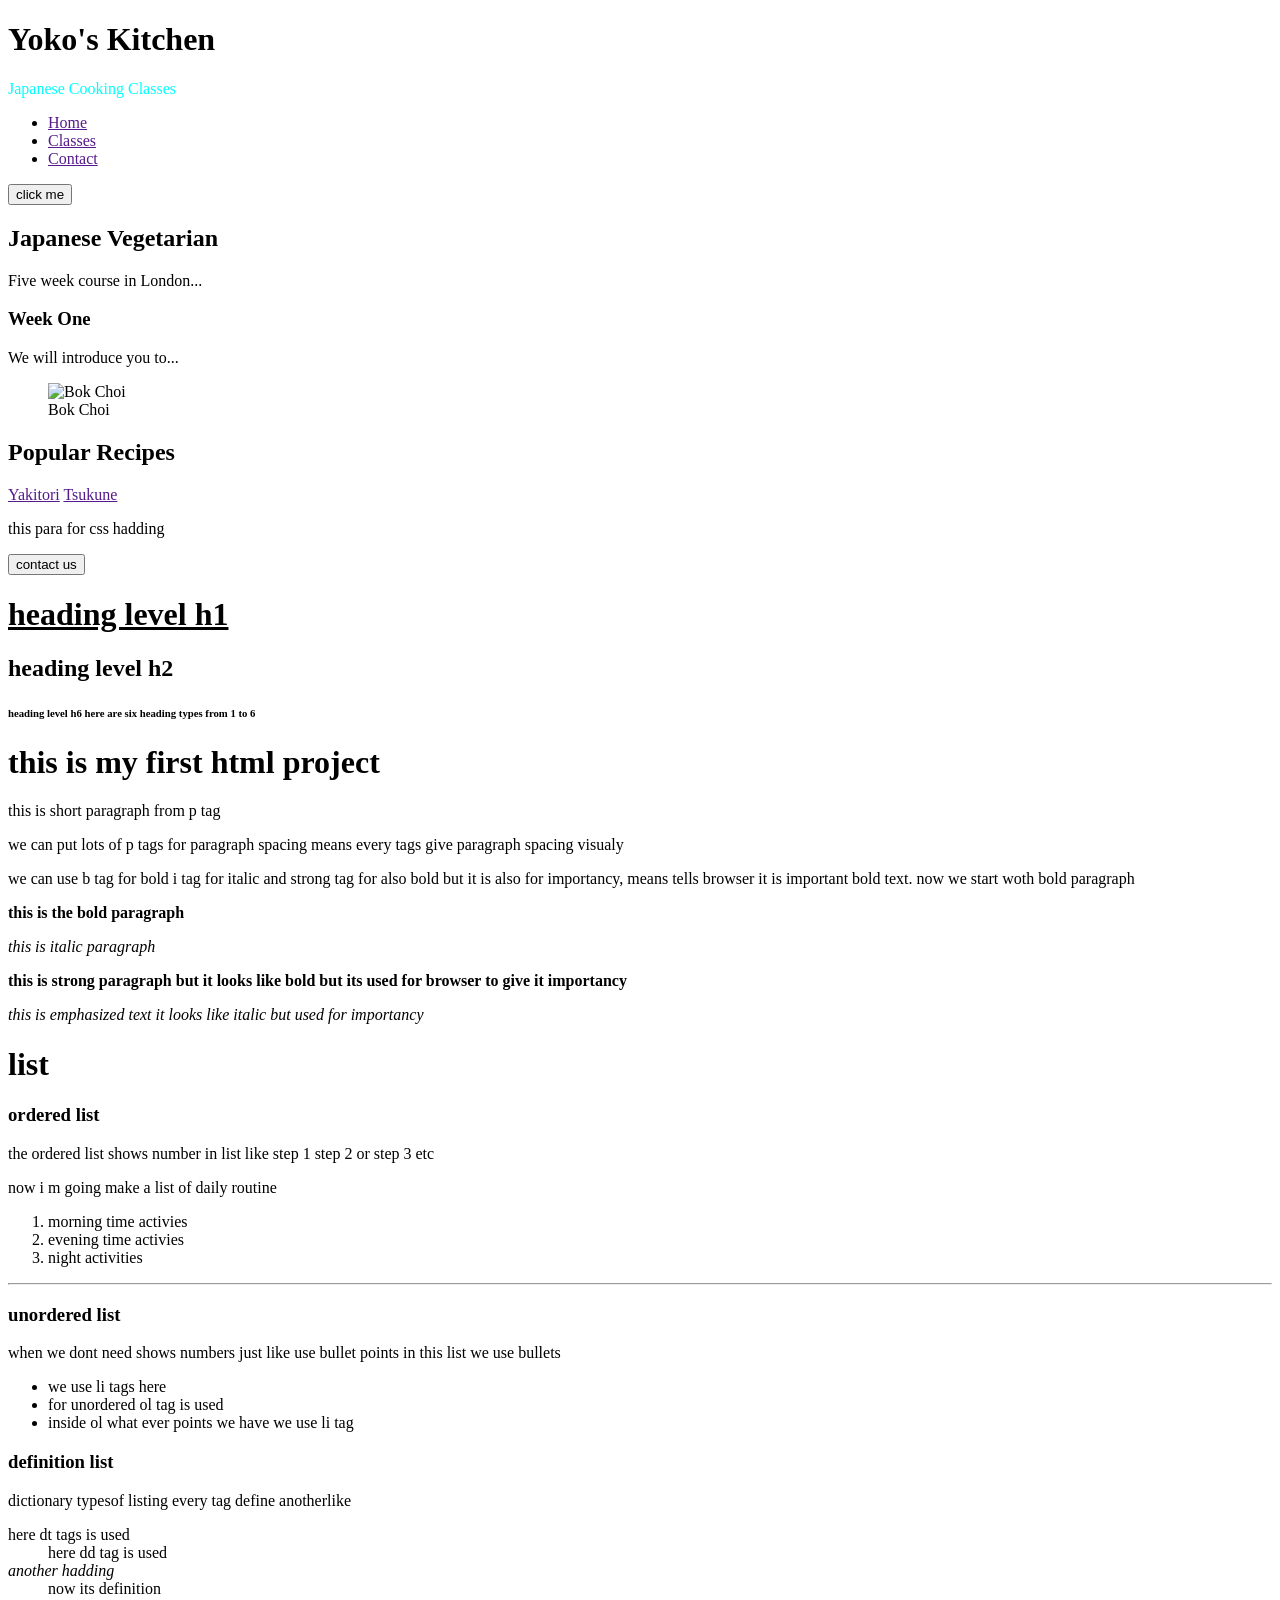
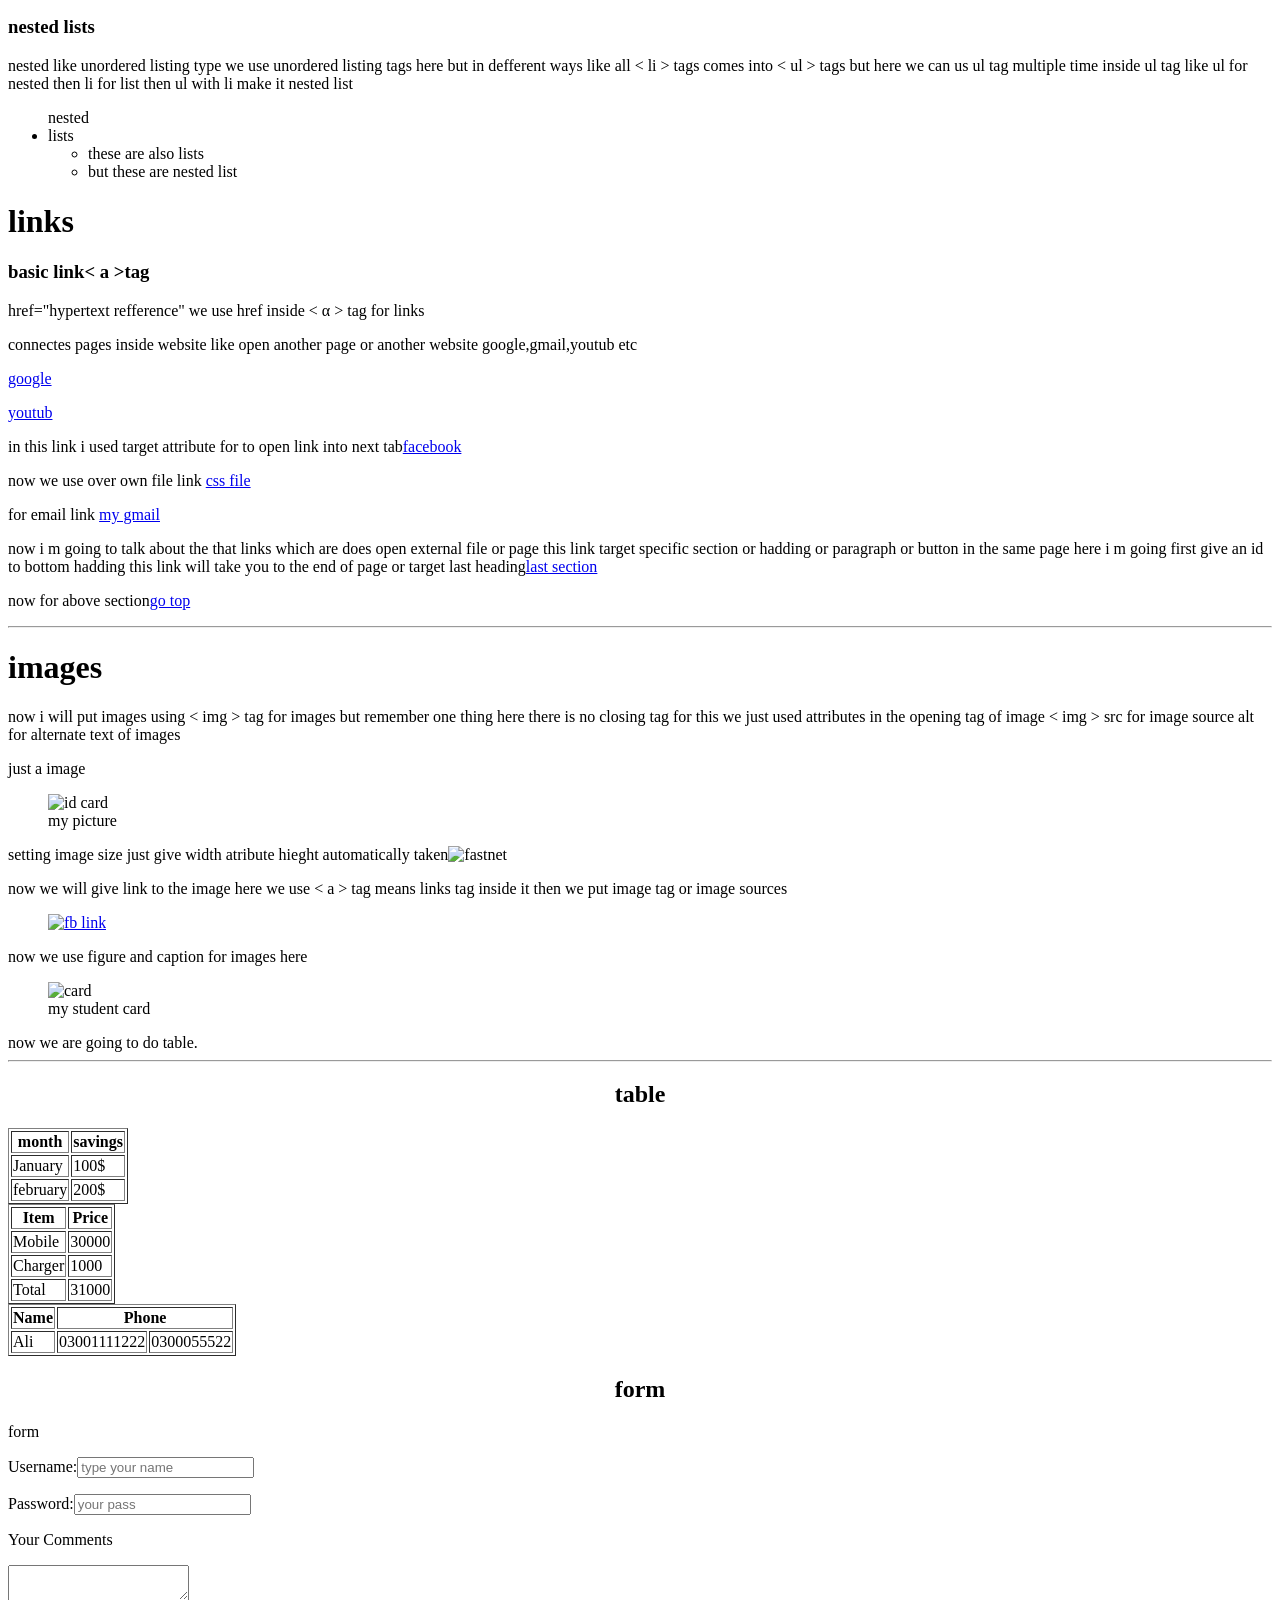
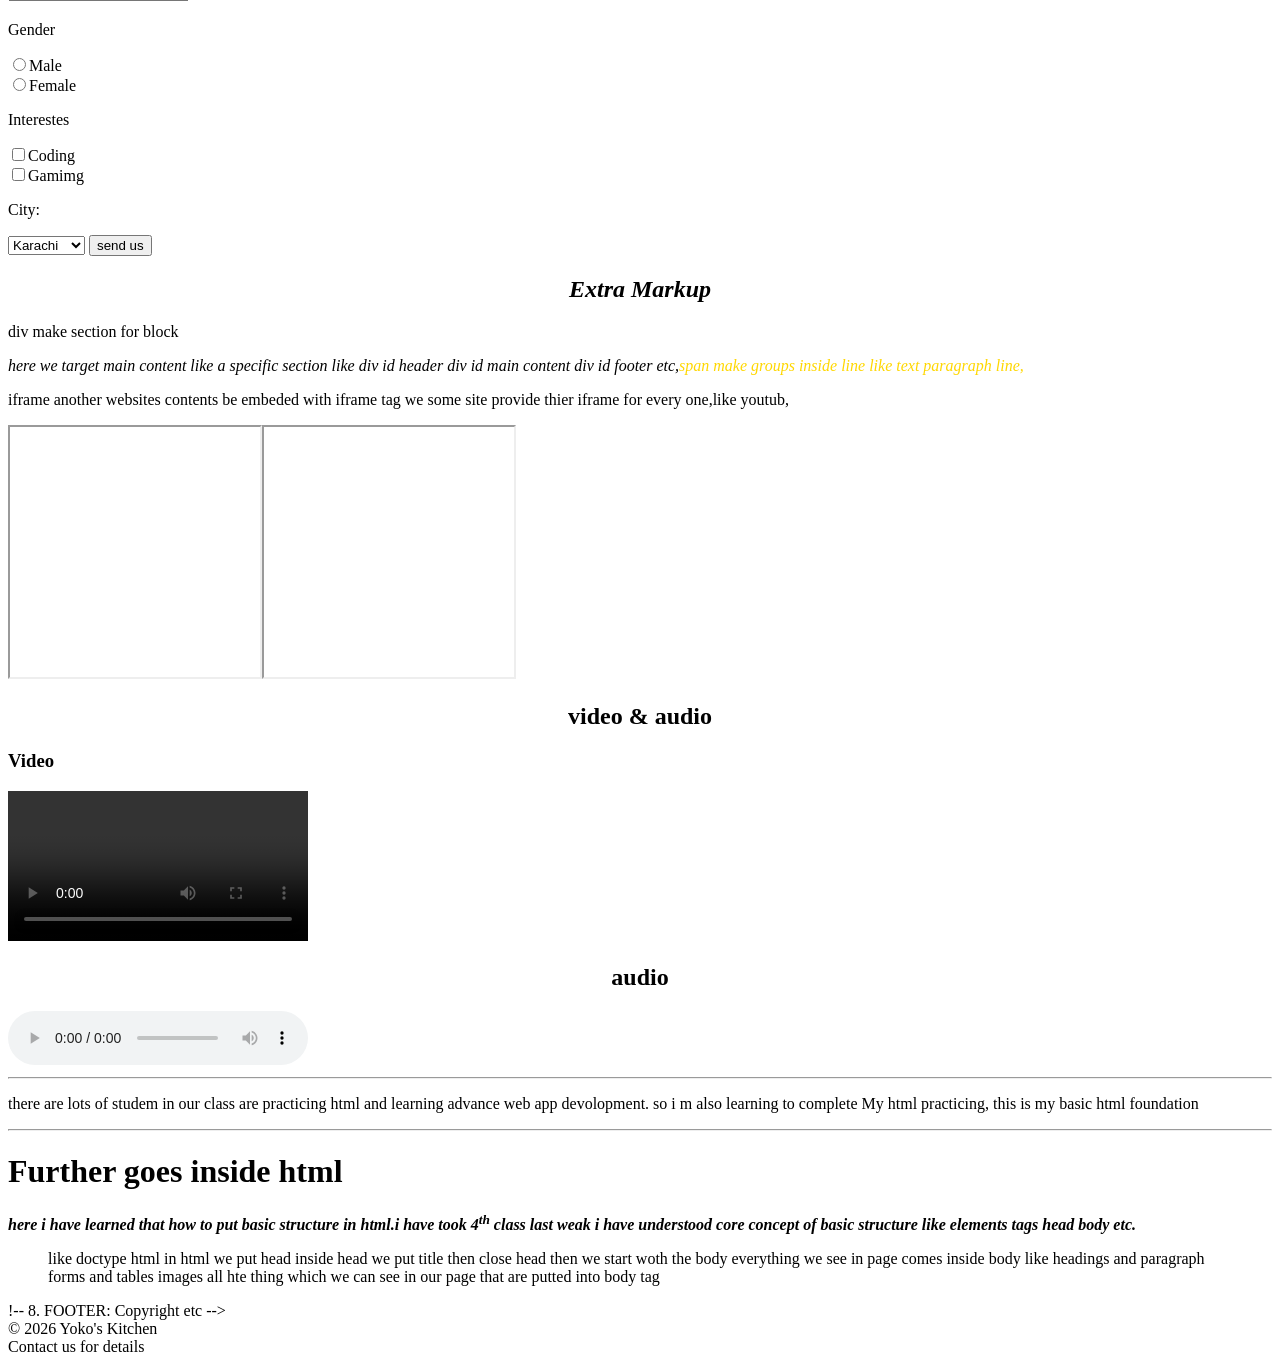
==== index.html @ 7462d651 "Basic HTML assignments Basic HTML assignments including a homepage, contact form, and periodic table" ====
<!doctype html><html><head><head>
  <meta charset="UTF-8">
  <meta name="description" content="this is web devolopment site">
  <meta name="author" content="Jahangir">
</head><title>My html course</title><link rel="stylesheet" href="style.css"></head>



<body>
    <!-- 1. HEADER: Logo + Main heading -->
    <header>
        <h1>Yoko's Kitchen</h1>
        <p style="color:aqua;">Japanese Cooking Classes</p>
     <!-- 2. NAV: Menu links -->
    <nav>
        <ul>
            <li><a href="">Home</a></li>
            <li><a href="">Classes</a></li>
            <li><a href="">Contact</a></li>
        </ul> <button>click me</button>
    </nav></header>

    <!-- 3. MAIN: Page ka main content -->
    <main>
        <!-- 4. ARTICLE: Ek mukammal post -->
        <article>
            <h2>Japanese Vegetarian</h2>
            <p class="coursp">Five week course in London...</p>
            
            <!-- 5. SECTION: Article ke andar chote hisse -->
            <section>
                <h3>Week One</h3>
                <p class="pclass">We will introduce you to...</p>
            </section>
            
            <!-- 6. FIGURE: Image + Caption -->
            <figure>
                <img src="bok-choi.jpg" alt="Bok Choi">
                <figcaption>Bok Choi</figcaption>
            </figure>
        </article>

        <!-- 7. ASIDE: Side bar – extra info -->
        <aside>
            <h2>Popular Recipes</h2>
            <a href="">Yakitori</a>
            <a href="">Tsukune</a>
        </aside>
    </main>
    <div id="box"><p>this para for css hadding</p></div>
    <button>contact us</button>




<h1 style="text-decoration:underline;">heading level h1</h1> <h2>heading level h2</h2><h6>heading level h6 here are six heading types from 1 to 6</h6><h1>this is my first html project</h1><p>this is short paragraph from p tag </p><p class="pclass">we can put lots of p tags for paragraph spacing means every tags give  paragraph spacing visualy</p><p>we can use b tag for bold i tag for italic and strong tag for also bold but it is also for importancy, means tells browser it is important bold text. now we start woth bold paragraph</p><p><b>this is the bold paragraph</b></p><p><i>this is italic paragraph</i><p><strong>this is strong paragraph but it looks like bold but its used for browser to give it importancy</strong></p></p><p><em>this is emphasized text it looks like italic but used for importancy</em></p><h1>list</h1><h3>ordered list</h3><p>the ordered list shows number in list like step 1 step 2 or step 3 etc</p><p>now i m going make a list of daily routine</p><ol><li>morning time activies</li><li>evening time activies</li><li>night activities</li></ol><hr></p><h3>unordered list</h3><p>when we dont need shows numbers just like use bullet points in this list we use bullets</p><ul><li>we use li tags here</li><li>for unordered ol tag is used</li><li>inside ol what ever points we have we use li tag</li></ul><h3>definition list</h3><p>dictionary typesof listing every tag define anotherlike</p><dl><dt>here dt tags is used</dt><dd>here dd tag is used</dd><dt><em>another hadding</em> </dt><dd>now its definition</dd></dl><h3>nested lists</h3> <p>nested like unordered listing type we use unordered listing tags here but in defferent ways like all < li > tags comes into < ul > tags but here we can us ul tag multiple time inside ul tag like ul for nested then li for list then ul with li make it nested list</ul></p><ul>nested <li>lists <ul><li>these are also lists</li><li>but these are nested list</li></ul></ul>
<h1>links</h1><h3>basic link< a >tag</h3><p>href="hypertext refference" we use href inside < α > tag for links</p><p>connectes pages inside website like open another page or another website google,gmail,youtub etc</p><p><a href="https://google.com">google</a></p><a href="https://youtub.com">youtub</a><p>in this link i used target attribute for to open link into next tab<a href="https://facebook.com" target="_blank">facebook</a></p>now we use over own file link <a href="Style.css">css file</a><p> for email link <a href="gmail:jhassanb597@gmail.com">my gmail</a><p>now i m going to talk about the that links which are does open external file or page this link target specific section or hadding or paragraph or button in the same page here i m going first give an id to bottom hadding this link will take you to the end of page or target last heading<a href="#bottom">last section</a><p>now for above section<a href="#top">go top</a></p></p></p><hr><h1>images</h1><p>now i will put images using < img > tag for images but remember one thing here there is no closing tag for this we just used attributes in the opening tag of image < img > src for image source alt for alternate text of images </p><p>just a image<figure><img src="mypic.png" alt="id card"><figcaption>my picture</figcaption></figure></p><p>setting image size just give width atribute hieght automatically taken<img src="fastnet.jpg" alt="fastnet" width="200"></p><p>now we will give link to the image here we use < a > tag means links tag inside it then we put image tag or image sources </p><p align="center"><a href="https://facebook.com" target="_blank"><figure><img src="smitcard.jpg" alt="fb link" width="200"></figure></a></p> <p>now we use figure and caption for images here</p><figure><img src="smitcard.jpg" alt="card" width="200"><figcaption>my student card</figcaption></figure> now we are going to do table.<h align"center" color="green"><hr><h2 align="center"><strong>table</strong></h2><table border="1"><tr><th>month</th>
<th>savings</th></tr><tr><td>January</td><td>100$</td></tr><tr><td>february</td><td>200$</td></tr></table><table border="1"><thead><tr><th>Item</th><th>Price</th></tr></thead><tbody><tr><td>Mobile</td><td>30000</td></tr><tr><td>Charger</td><td>1000</td></tr></tbody><tfoot><tr><td>Total</td><td>31000</td></tr></tfoot></table><table border="1"><tr><th>Name</th><th colspan="2">Phone</th></tr><tr><td>Ali</td><td>03001111222</td><td>0300055522</td></tr></table><h2 align="center">form</h2><div border="1" radius="20">form<p>Username:<input type="text" name="username" placeholder="type your name"</p><p>Password:<input type="password" name="pass" placeholder="your pass"></p><p>Your Comments</p><textarea name="complete"></textarea><p>Gender</p><input type="radio" name="Gender" value="male">Male<br><input type="radio" name="Gender" value="female">Female
<p>Interestes</p><input type="checkbox"name="Interestes" value="Coding">Coding<br><input type="checkbox" name="Interestes" value="gaming">Gamimg
<p>City:</p><select name="City"><option value="khi">Karachi</option>
<option value="gwdr">Gawader</option> <option value="qta">Quetta</option></select> <input type="submit" value="send us"></form></div>
<!--extra markup-->
<h2 align="center" color="pink"><em>Extra Markup</em></h2><p>div make section for block</p><div id="main-contents"><em>here we target main content like a specific section like div id header div id main content div id footer etc,<span style="color:gold">span make groups inside line like text paragraph line,  </span></em><p>iframe another websites contents be embeded with iframe tag we some site provide thier iframe for every one,like youtub,</p>
<iframe width="250" height="250" src="https://www.youtube.com/embed/"></iframe><iframe 
  width="250" 
  height="250" 
  src="https://www.youtube.com/embed/dQw4w9WgXcQ">
</iframe></div><h2 align="center">video & audio</h2><h3>Video</h3> <video src="https://www.youtube.com" width="300" controls="">click to play video</video><h2 align="center">audio</h2><audio src="MohsenYeganeh-BehetGholMidam (IPromiseyou).m4a" controls=""></audio>
<hr><p><qout>there are lots of studem in our class are practicing html and learning advance web app devolopment.
so i m also learning to complete My html practicing, this is my basic html foundation</p><hr> <h1 id="bottom">Further goes inside html</h1>
<p id="pl"><b><strong><em>here i have learned that how to put basic structure in html.i have took 4<sup>th</sup> class last weak i have understood core concept of basic structure like elements tags head body etc. </em></strong></b><blockquote id="blockl">like doctype html in html we put head inside head we put title then close head then we start woth the body everything we see in page comes inside body like headings and paragraph forms and tables images all hte thing which we can see in our page that are putted into body tag </blockquote></blockquote></p>!-- 8. FOOTER: Copyright etc -->
    <footer>
        &copy; 2026 Yoko's Kitchen
    </footer>

    <!-- 9. DIV: Jab koi semantic tag na bache to ye use karo -->
    <div class="advert">Contact us for details</div></body></html>
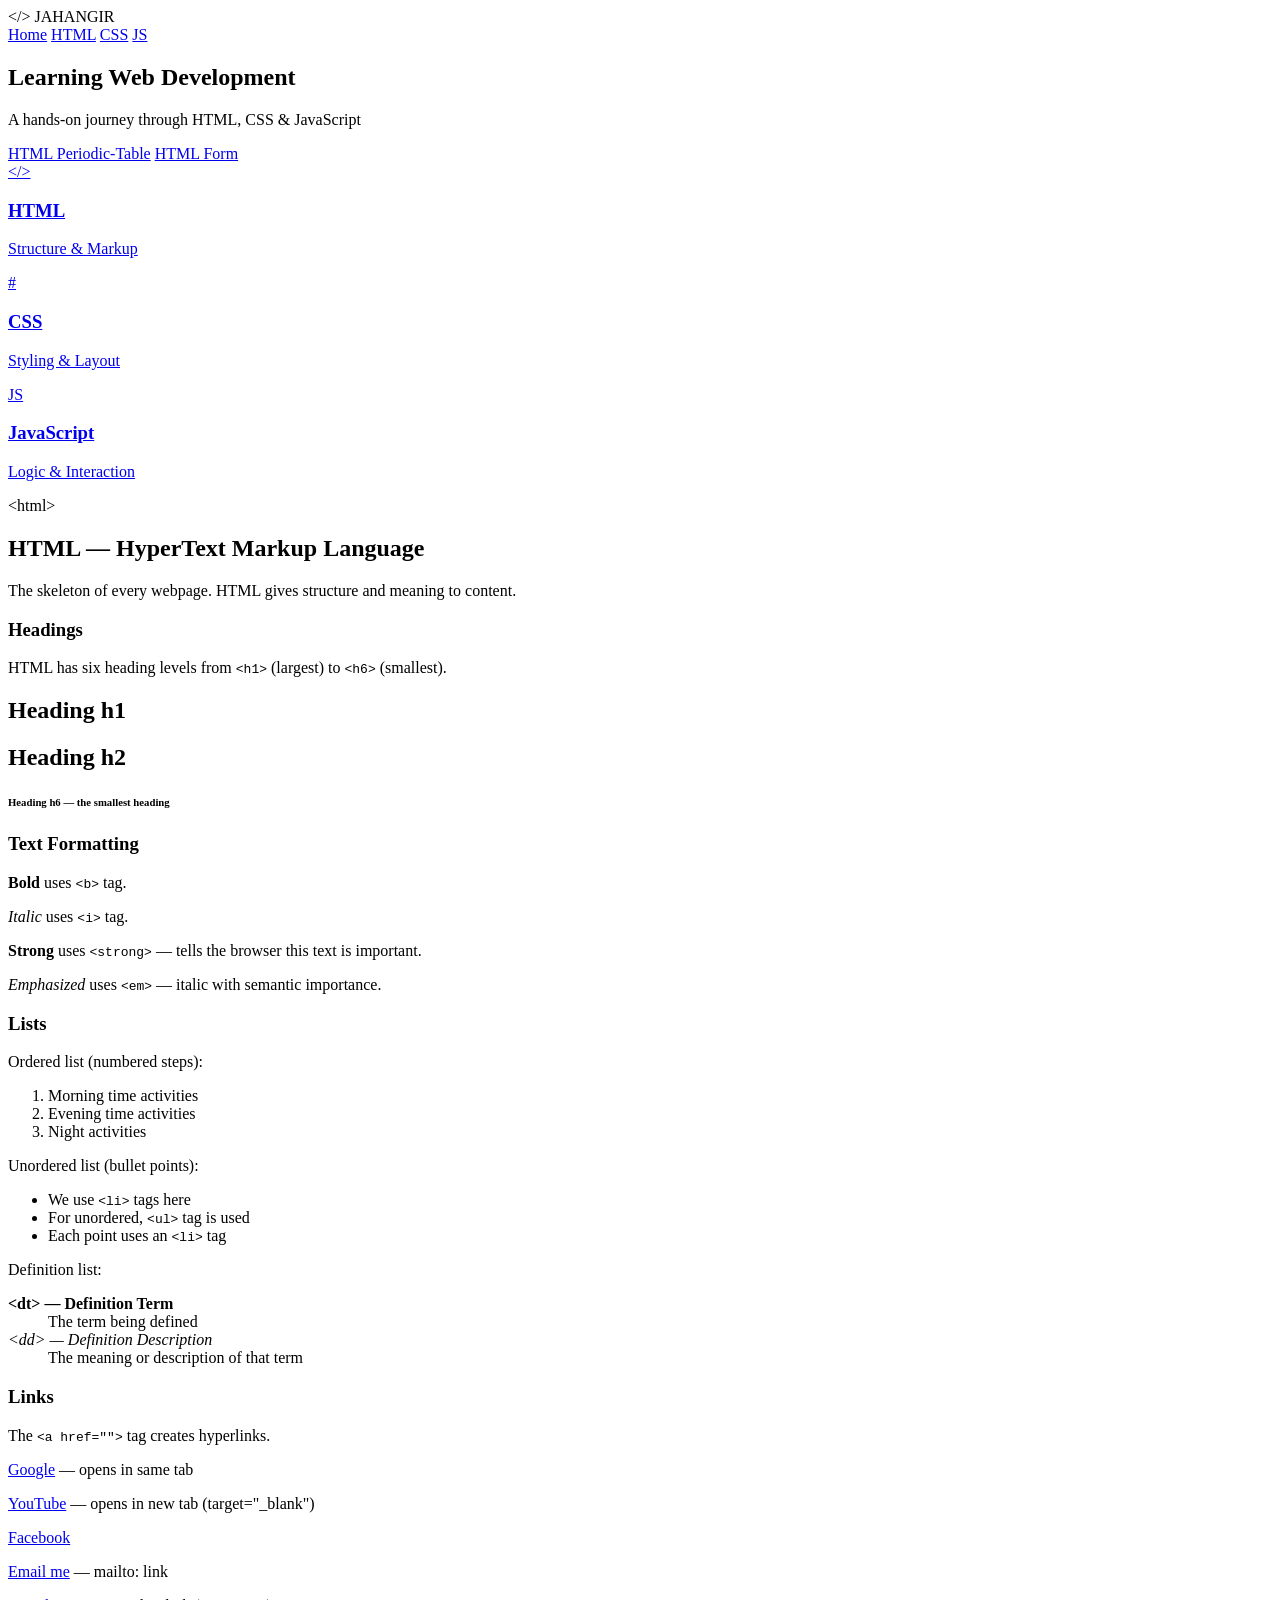
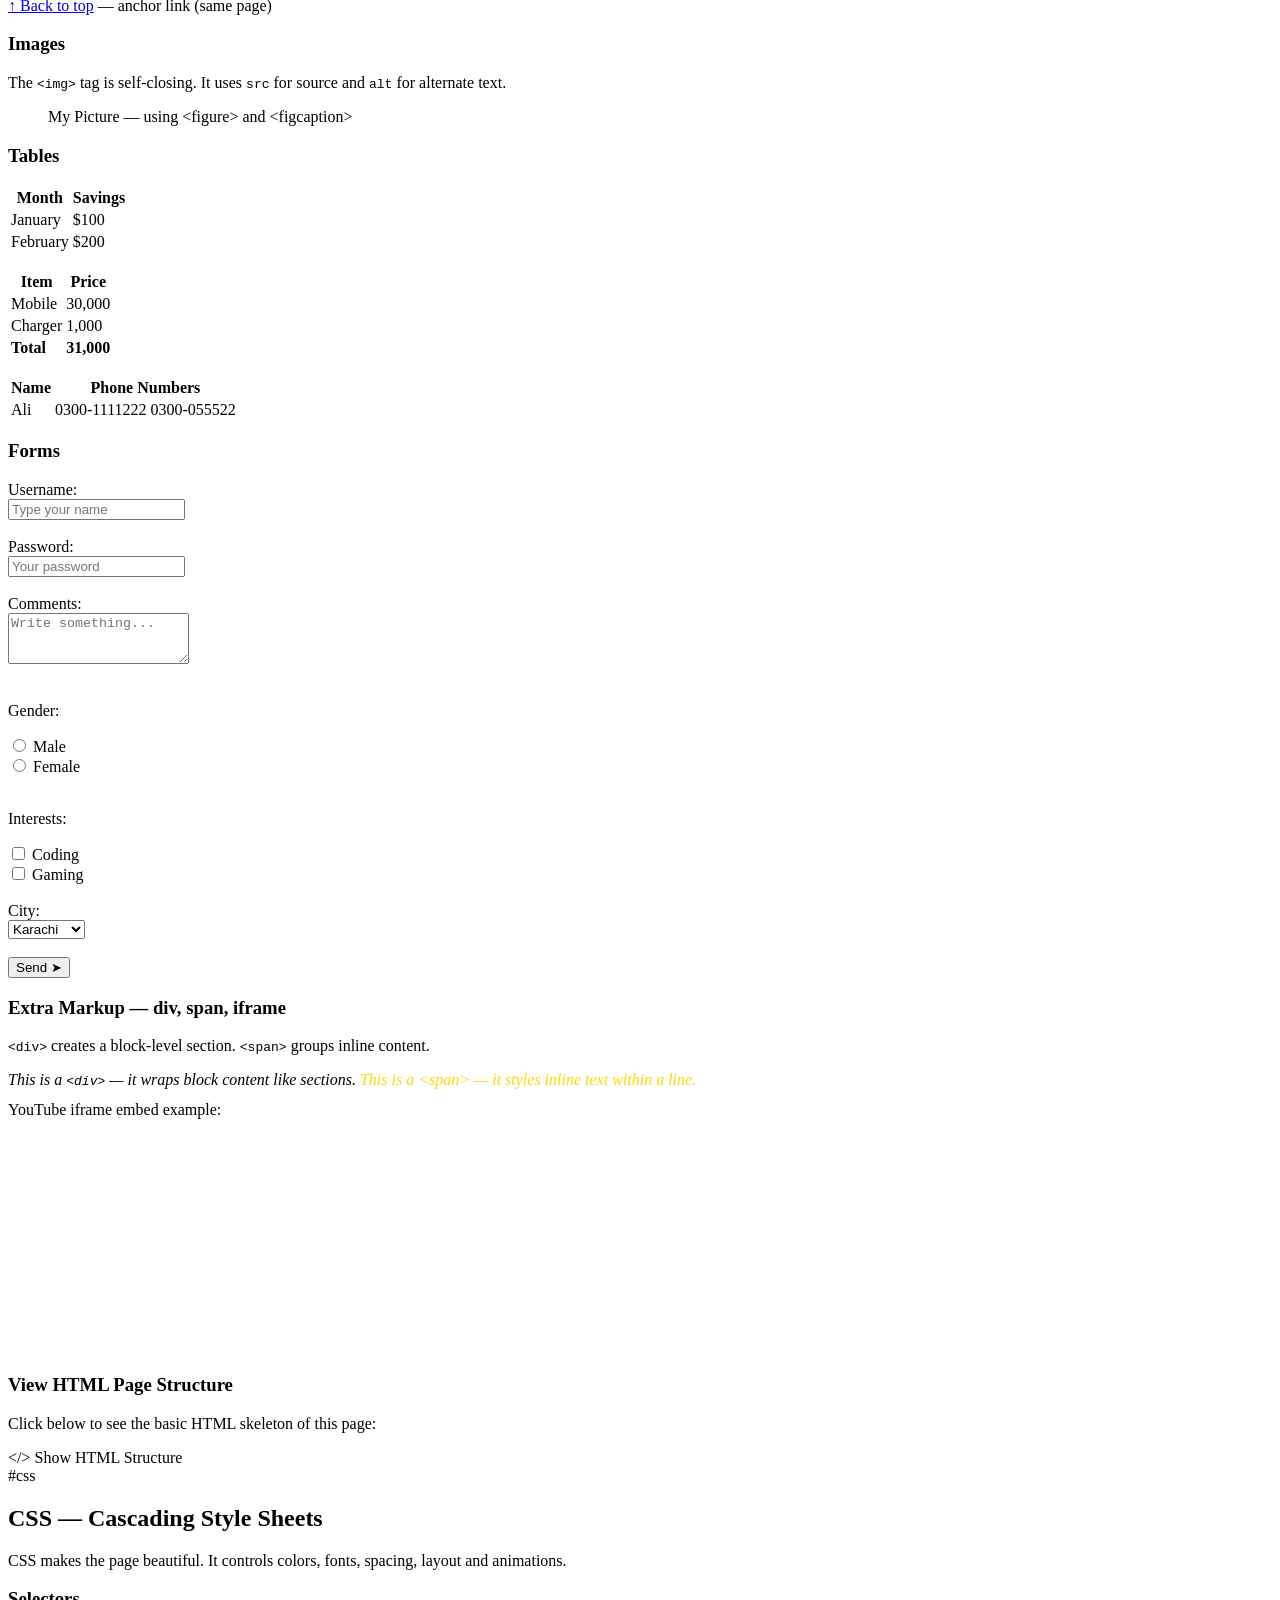
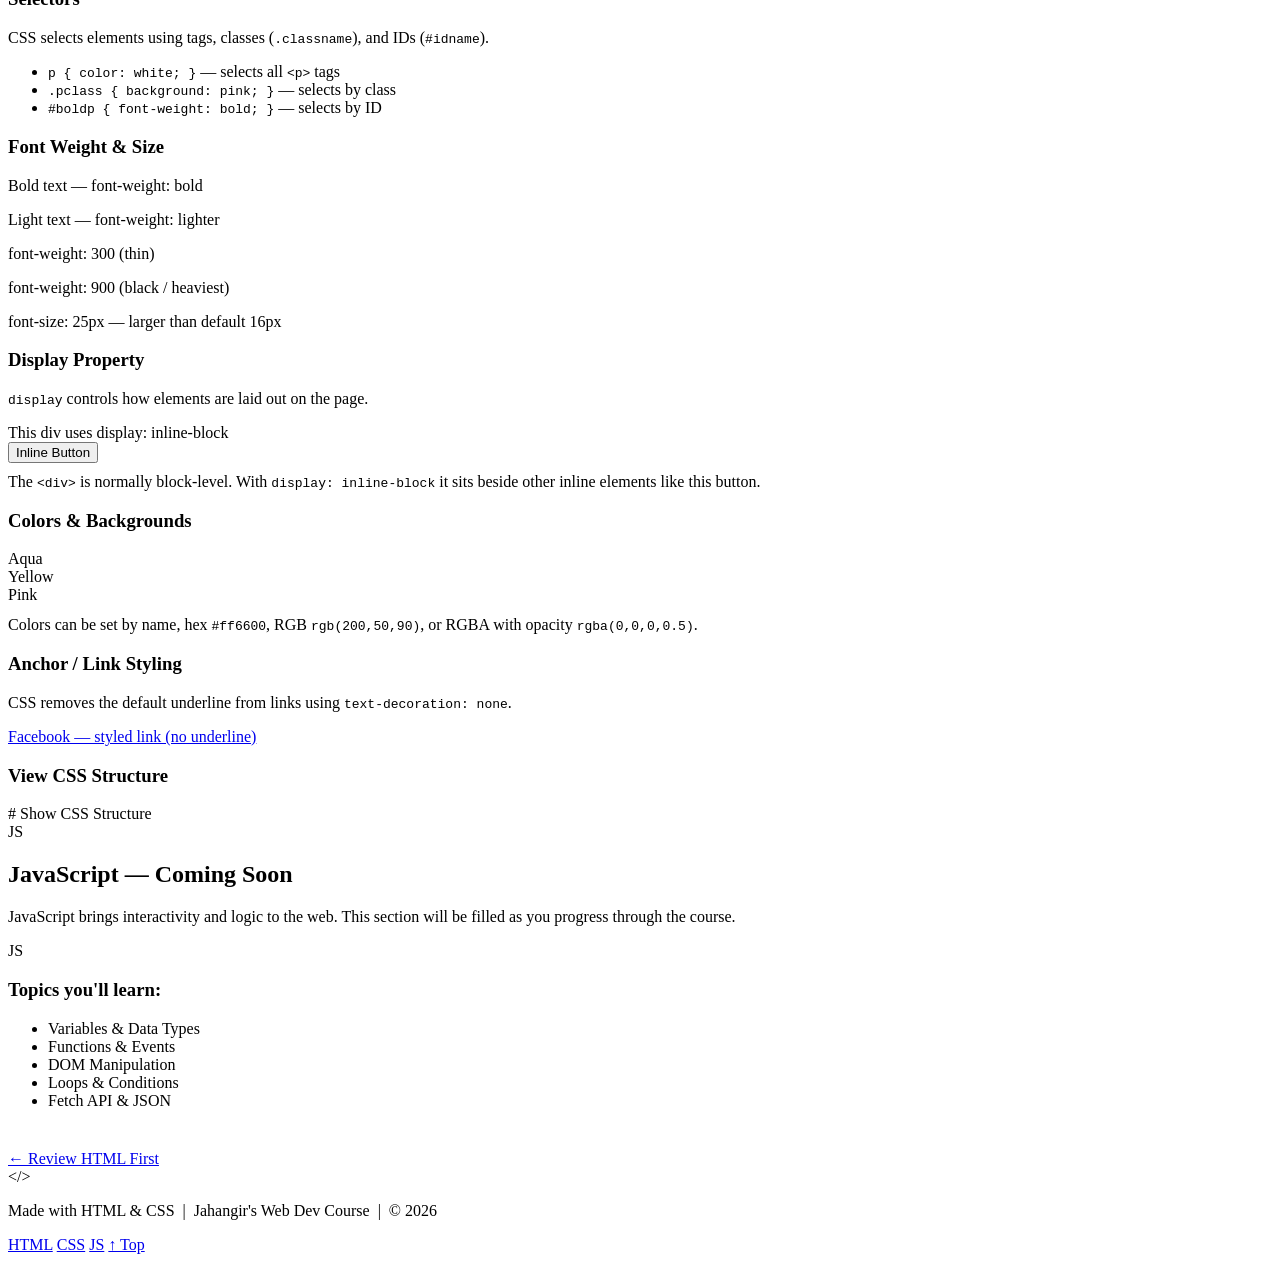
==== commit 0e028e0d: "Update index.html for better structure and content Refactor HTML structure and improve content clari" ====
--- a/index.html
+++ b/index.html
@@ -1,77 +1,366 @@
-<!doctype html><html><head><head>
+<!DOCTYPE html>
+<html lang="en">
+<head>
   <meta charset="UTF-8">
-  <meta name="description" content="this is web devolopment site">
+  <meta name="viewport" content="width=device-width, initial-scale=1.0">
+  <meta name="description" content="My HTML Course — Learning Web Development">
   <meta name="author" content="Jahangir">
-</head><title>My html course</title><link rel="stylesheet" href="style.css"></head>
-
-
-
+  <title>My HTML Course</title>
+  <link rel="stylesheet" href="Style.css">
+</head>
 <body>
-    <!-- 1. HEADER: Logo + Main heading -->
-    <header>
-        <h1>Yoko's Kitchen</h1>
-        <p style="color:aqua;">Japanese Cooking Classes</p>
-     <!-- 2. NAV: Menu links -->
-    <nav>
-        <ul>
-            <li><a href="">Home</a></li>
-            <li><a href="">Classes</a></li>
-            <li><a href="">Contact</a></li>
-        </ul> <button>click me</button>
-    </nav></header>
-
-    <!-- 3. MAIN: Page ka main content -->
-    <main>
-        <!-- 4. ARTICLE: Ek mukammal post -->
-        <article>
-            <h2>Japanese Vegetarian</h2>
-            <p class="coursp">Five week course in London...</p>
-            
-            <!-- 5. SECTION: Article ke andar chote hisse -->
-            <section>
-                <h3>Week One</h3>
-                <p class="pclass">We will introduce you to...</p>
-            </section>
-            
-            <!-- 6. FIGURE: Image + Caption -->
-            <figure>
-                <img src="bok-choi.jpg" alt="Bok Choi">
-                <figcaption>Bok Choi</figcaption>
-            </figure>
-        </article>
-
-        <!-- 7. ASIDE: Side bar – extra info -->
-        <aside>
-            <h2>Popular Recipes</h2>
-            <a href="">Yakitori</a>
-            <a href="">Tsukune</a>
-        </aside>
-    </main>
-    <div id="box"><p>this para for css hadding</p></div>
-    <button>contact us</button>
-
-
-
-
-<h1 style="text-decoration:underline;">heading level h1</h1> <h2>heading level h2</h2><h6>heading level h6 here are six heading types from 1 to 6</h6><h1>this is my first html project</h1><p>this is short paragraph from p tag </p><p class="pclass">we can put lots of p tags for paragraph spacing means every tags give  paragraph spacing visualy</p><p>we can use b tag for bold i tag for italic and strong tag for also bold but it is also for importancy, means tells browser it is important bold text. now we start woth bold paragraph</p><p><b>this is the bold paragraph</b></p><p><i>this is italic paragraph</i><p><strong>this is strong paragraph but it looks like bold but its used for browser to give it importancy</strong></p></p><p><em>this is emphasized text it looks like italic but used for importancy</em></p><h1>list</h1><h3>ordered list</h3><p>the ordered list shows number in list like step 1 step 2 or step 3 etc</p><p>now i m going make a list of daily routine</p><ol><li>morning time activies</li><li>evening time activies</li><li>night activities</li></ol><hr></p><h3>unordered list</h3><p>when we dont need shows numbers just like use bullet points in this list we use bullets</p><ul><li>we use li tags here</li><li>for unordered ol tag is used</li><li>inside ol what ever points we have we use li tag</li></ul><h3>definition list</h3><p>dictionary typesof listing every tag define anotherlike</p><dl><dt>here dt tags is used</dt><dd>here dd tag is used</dd><dt><em>another hadding</em> </dt><dd>now its definition</dd></dl><h3>nested lists</h3> <p>nested like unordered listing type we use unordered listing tags here but in defferent ways like all < li > tags comes into < ul > tags but here we can us ul tag multiple time inside ul tag like ul for nested then li for list then ul with li make it nested list</ul></p><ul>nested <li>lists <ul><li>these are also lists</li><li>but these are nested list</li></ul></ul>
-<h1>links</h1><h3>basic link< a >tag</h3><p>href="hypertext refference" we use href inside < α > tag for links</p><p>connectes pages inside website like open another page or another website google,gmail,youtub etc</p><p><a href="https://google.com">google</a></p><a href="https://youtub.com">youtub</a><p>in this link i used target attribute for to open link into next tab<a href="https://facebook.com" target="_blank">facebook</a></p>now we use over own file link <a href="Style.css">css file</a><p> for email link <a href="gmail:jhassanb597@gmail.com">my gmail</a><p>now i m going to talk about the that links which are does open external file or page this link target specific section or hadding or paragraph or button in the same page here i m going first give an id to bottom hadding this link will take you to the end of page or target last heading<a href="#bottom">last section</a><p>now for above section<a href="#top">go top</a></p></p></p><hr><h1>images</h1><p>now i will put images using < img > tag for images but remember one thing here there is no closing tag for this we just used attributes in the opening tag of image < img > src for image source alt for alternate text of images </p><p>just a image<figure><img src="mypic.png" alt="id card"><figcaption>my picture</figcaption></figure></p><p>setting image size just give width atribute hieght automatically taken<img src="fastnet.jpg" alt="fastnet" width="200"></p><p>now we will give link to the image here we use < a > tag means links tag inside it then we put image tag or image sources </p><p align="center"><a href="https://facebook.com" target="_blank"><figure><img src="smitcard.jpg" alt="fb link" width="200"></figure></a></p> <p>now we use figure and caption for images here</p><figure><img src="smitcard.jpg" alt="card" width="200"><figcaption>my student card</figcaption></figure> now we are going to do table.<h align"center" color="green"><hr><h2 align="center"><strong>table</strong></h2><table border="1"><tr><th>month</th>
-<th>savings</th></tr><tr><td>January</td><td>100$</td></tr><tr><td>february</td><td>200$</td></tr></table><table border="1"><thead><tr><th>Item</th><th>Price</th></tr></thead><tbody><tr><td>Mobile</td><td>30000</td></tr><tr><td>Charger</td><td>1000</td></tr></tbody><tfoot><tr><td>Total</td><td>31000</td></tr></tfoot></table><table border="1"><tr><th>Name</th><th colspan="2">Phone</th></tr><tr><td>Ali</td><td>03001111222</td><td>0300055522</td></tr></table><h2 align="center">form</h2><div border="1" radius="20">form<p>Username:<input type="text" name="username" placeholder="type your name"</p><p>Password:<input type="password" name="pass" placeholder="your pass"></p><p>Your Comments</p><textarea name="complete"></textarea><p>Gender</p><input type="radio" name="Gender" value="male">Male<br><input type="radio" name="Gender" value="female">Female
-<p>Interestes</p><input type="checkbox"name="Interestes" value="Coding">Coding<br><input type="checkbox" name="Interestes" value="gaming">Gamimg
-<p>City:</p><select name="City"><option value="khi">Karachi</option>
-<option value="gwdr">Gawader</option> <option value="qta">Quetta</option></select> <input type="submit" value="send us"></form></div>
-<!--extra markup-->
-<h2 align="center" color="pink"><em>Extra Markup</em></h2><p>div make section for block</p><div id="main-contents"><em>here we target main content like a specific section like div id header div id main content div id footer etc,<span style="color:gold">span make groups inside line like text paragraph line,  </span></em><p>iframe another websites contents be embeded with iframe tag we some site provide thier iframe for every one,like youtub,</p>
-<iframe width="250" height="250" src="https://www.youtube.com/embed/"></iframe><iframe 
-  width="250" 
-  height="250" 
-  src="https://www.youtube.com/embed/dQw4w9WgXcQ">
-</iframe></div><h2 align="center">video & audio</h2><h3>Video</h3> <video src="https://www.youtube.com" width="300" controls="">click to play video</video><h2 align="center">audio</h2><audio src="MohsenYeganeh-BehetGholMidam (IPromiseyou).m4a" controls=""></audio>
-<hr><p><qout>there are lots of studem in our class are practicing html and learning advance web app devolopment.
-so i m also learning to complete My html practicing, this is my basic html foundation</p><hr> <h1 id="bottom">Further goes inside html</h1>
-<p id="pl"><b><strong><em>here i have learned that how to put basic structure in html.i have took 4<sup>th</sup> class last weak i have understood core concept of basic structure like elements tags head body etc. </em></strong></b><blockquote id="blockl">like doctype html in html we put head inside head we put title then close head then we start woth the body everything we see in page comes inside body like headings and paragraph forms and tables images all hte thing which we can see in our page that are putted into body tag </blockquote></blockquote></p>!-- 8. FOOTER: Copyright etc -->
-    <footer>
-        &copy; 2026 Yoko's Kitchen
-    </footer>
-
-    <!-- 9. DIV: Jab koi semantic tag na bache to ye use karo -->
-    <div class="advert">Contact us for details</div></body></html>
+
+  <!-- ===== NAVBAR ===== -->
+  <header class="navbar" id="top">
+    <div class="nav-inner">
+      <div class="nav-brand">
+        <span class="brand-icon">&#60;/&#62;</span>
+        <span class="brand-name">JAHANGIR</span>
+      </div>
+      <nav class="nav-links">
+        <a href="#top" class="nav-link">Home</a>
+        <a href="#html-section" class="nav-link">HTML</a>
+        <a href="#css-section" class="nav-link">CSS</a>
+        <a href="#js-section" class="nav-link">JS</a>
+      </nav>
+    </div>
+  </header>
+
+  <!-- ===== HERO ===== -->
+  <section class="hero">
+    <h1 class="hero-title">Learning Web Development</h1>
+    <p class="hero-sub">A hands-on journey through HTML, CSS &amp; JavaScript</p>
+    <div class="hero-buttons">
+      <a href="periodic-table.html" class="btn btn-primary">HTML Periodic-Table</a>
+      <a href="form2.html" class="btn btn-outline">HTML Form</a>
+    </div>
+  </section>
+
+  <!-- ===== SECTION CARDS ROW ===== -->
+  <div class="section-cards">
+    <a href="#html-section" class="card card-html">
+      <span class="card-icon">&#60;&#47;&#62;</span>
+      <h3>HTML</h3>
+      <p>Structure &amp; Markup</p>
+    </a>
+    <a href="#css-section" class="card card-css">
+      <span class="card-icon">&#35;</span>
+      <h3>CSS</h3>
+      <p>Styling &amp; Layout</p>
+    </a>
+    <a href="#js-section" class="card card-js">
+      <span class="card-icon">JS</span>
+      <h3>JavaScript</h3>
+      <p>Logic &amp; Interaction</p>
+    </a>
+  </div>
+
+  <!-- ===== HTML SECTION ===== -->
+  <section id="html-section" class="topic-section">
+    <div class="section-header">
+      <span class="section-tag">&lt;html&gt;</span>
+      <h2 class="section-title">HTML — HyperText Markup Language</h2>
+      <p class="section-desc">The skeleton of every webpage. HTML gives structure and meaning to content.</p>
+    </div>
+
+    <div class="content-box">
+      <h3>Headings</h3>
+      <p>HTML has six heading levels from <code>&lt;h1&gt;</code> (largest) to <code>&lt;h6&gt;</code> (smallest).</p>
+      <h1>Heading h1</h1>
+      <h2>Heading h2</h2>
+      <h6>Heading h6 — the smallest heading</h6>
+    </div>
+
+    <div class="content-box">
+      <h3>Text Formatting</h3>
+      <p><b>Bold</b> uses <code>&lt;b&gt;</code> tag.</p>
+      <p><i>Italic</i> uses <code>&lt;i&gt;</code> tag.</p>
+      <p><strong>Strong</strong> uses <code>&lt;strong&gt;</code> — tells the browser this text is important.</p>
+      <p><em>Emphasized</em> uses <code>&lt;em&gt;</code> — italic with semantic importance.</p>
+    </div>
+
+    <div class="content-box">
+      <h3>Lists</h3>
+      <p>Ordered list (numbered steps):</p>
+      <ol>
+        <li>Morning time activities</li>
+        <li>Evening time activities</li>
+        <li>Night activities</li>
+      </ol>
+      <p>Unordered list (bullet points):</p>
+      <ul>
+        <li>We use <code>&lt;li&gt;</code> tags here</li>
+        <li>For unordered, <code>&lt;ul&gt;</code> tag is used</li>
+        <li>Each point uses an <code>&lt;li&gt;</code> tag</li>
+      </ul>
+      <p>Definition list:</p>
+      <dl>
+        <dt><strong>&lt;dt&gt; — Definition Term</strong></dt>
+        <dd>The term being defined</dd>
+        <dt><em>&lt;dd&gt; — Definition Description</em></dt>
+        <dd>The meaning or description of that term</dd>
+      </dl>
+    </div>
+
+    <div class="content-box">
+      <h3>Links</h3>
+      <p>The <code>&lt;a href=""&gt;</code> tag creates hyperlinks.</p>
+      <p><a href="https://google.com" target="_blank">Google</a> — opens in same tab</p>
+      <p><a href="https://youtube.com" target="_blank">YouTube</a> — opens in new tab (target="_blank")</p>
+      <p><a href="https://facebook.com" target="_blank">Facebook</a></p>
+      <p><a href="mailto:jhassanb597@gmail.com">Email me</a> — mailto: link</p>
+      <p><a href="#top">↑ Back to top</a> — anchor link (same page)</p>
+    </div>
+
+    <div class="content-box">
+      <h3>Images</h3>
+      <p>The <code>&lt;img&gt;</code> tag is self-closing. It uses <code>src</code> for source and <code>alt</code> for alternate text.</p>
+      <figure>
+        <img src="mypic.png" alt="My Picture" width="150" onerror="this.style.display='none'">
+        <figcaption>My Picture — using &lt;figure&gt; and &lt;figcaption&gt;</figcaption>
+      </figure>
+    </div>
+
+    <div class="content-box">
+      <h3>Tables</h3>
+      <table class="styled-table">
+        <thead>
+          <tr><th>Month</th><th>Savings</th></tr>
+        </thead>
+        <tbody>
+          <tr><td>January</td><td>$100</td></tr>
+          <tr><td>February</td><td>$200</td></tr>
+        </tbody>
+      </table>
+
+      <table class="styled-table" style="margin-top:16px;">
+        <thead>
+          <tr><th>Item</th><th>Price</th></tr>
+        </thead>
+        <tbody>
+          <tr><td>Mobile</td><td>30,000</td></tr>
+          <tr><td>Charger</td><td>1,000</td></tr>
+        </tbody>
+        <tfoot>
+          <tr><td><strong>Total</strong></td><td><strong>31,000</strong></td></tr>
+        </tfoot>
+      </table>
+
+      <table class="styled-table" style="margin-top:16px;">
+        <thead>
+          <tr><th>Name</th><th colspan="2">Phone Numbers</th></tr>
+        </thead>
+        <tbody>
+          <tr><td>Ali</td><td>0300-1111222</td><td>0300-055522</td></tr>
+        </tbody>
+      </table>
+    </div>
+
+    <div class="content-box">
+      <h3>Forms</h3>
+      <form class="demo-form" action="#" method="post">
+        <label>Username:<br>
+          <input type="text" name="username" placeholder="Type your name">
+        </label><br><br>
+        <label>Password:<br>
+          <input type="password" name="pass" placeholder="Your password">
+        </label><br><br>
+        <label>Comments:<br>
+          <textarea name="comments" rows="3" placeholder="Write something..."></textarea>
+        </label><br><br>
+        <p>Gender:</p>
+        <input type="radio" name="Gender" value="male"> Male<br>
+        <input type="radio" name="Gender" value="female"> Female<br><br>
+        <p>Interests:</p>
+        <input type="checkbox" name="Interests" value="Coding"> Coding<br>
+        <input type="checkbox" name="Interests" value="Gaming"> Gaming<br><br>
+        <label>City:<br>
+          <select name="City">
+            <option value="khi">Karachi</option>
+            <option value="gwdr">Gawader</option>
+            <option value="qta">Quetta</option>
+          </select>
+        </label><br><br>
+        <input type="submit" value="Send ➤">
+      </form>
+    </div>
+
+    <div class="content-box">
+      <h3>Extra Markup — div, span, iframe</h3>
+      <p><code>&lt;div&gt;</code> creates a block-level section. <code>&lt;span&gt;</code> groups inline content.</p>
+      <div id="main-contents">
+        <em>This is a <code>&lt;div&gt;</code> — it wraps block content like sections.
+        <span style="color:gold"> This is a &lt;span&gt; — it styles inline text within a line.</span></em>
+      </div>
+      <p style="margin-top:12px;">YouTube iframe embed example:</p>
+      <iframe width="100%" height="220" src="https://www.youtube.com/embed/dQw4w9WgXcQ" title="YouTube embed" allowfullscreen style="border-radius:8px; border:none; max-width:400px; display:block;"></iframe>
+    </div>
+
+    <!-- VIEW HTML STRUCTURE BUTTON -->
+    <div class="content-box">
+      <h3>View HTML Page Structure</h3>
+      <p>Click below to see the basic HTML skeleton of this page:</p>
+      <details class="structure-toggle">
+        <summary class="btn btn-primary" style="display:inline-block; cursor:pointer;">&#60;/&#62; Show HTML Structure</summary>
+        <pre class="code-block">
+&lt;!DOCTYPE html&gt;
+&lt;html lang="en"&gt;
+  &lt;head&gt;
+    &lt;meta charset="UTF-8"&gt;
+    &lt;meta name="viewport" ...&gt;
+    &lt;title&gt;My HTML Course&lt;/title&gt;
+    &lt;link rel="stylesheet" href="Style.css"&gt;
+  &lt;/head&gt;
+  &lt;body&gt;
+
+    &lt;header class="navbar"&gt;
+      &lt;nav&gt; ... &lt;/nav&gt;
+    &lt;/header&gt;
+
+    &lt;section class="hero"&gt; ... &lt;/section&gt;
+
+    &lt;section id="html-section"&gt;
+      &lt;!-- Headings, Lists, Links,
+           Images, Tables, Forms --&gt;
+    &lt;/section&gt;
+
+    &lt;section id="css-section"&gt;
+      &lt;!-- Selectors, Box Model,
+           Display, Colors --&gt;
+    &lt;/section&gt;
+
+    &lt;section id="js-section"&gt;
+      &lt;!-- Coming soon... --&gt;
+    &lt;/section&gt;
+
+    &lt;footer&gt; ... &lt;/footer&gt;
+
+  &lt;/body&gt;
+&lt;/html&gt;
+        </pre>
+      </details>
+    </div>
+
+  </section>
+
+  <!-- ===== CSS SECTION ===== -->
+  <section id="css-section" class="topic-section css-bg">
+    <div class="section-header">
+      <span class="section-tag">#css</span>
+      <h2 class="section-title">CSS — Cascading Style Sheets</h2>
+      <p class="section-desc">CSS makes the page beautiful. It controls colors, fonts, spacing, layout and animations.</p>
+    </div>
+
+    <div class="content-box">
+      <h3>Selectors</h3>
+      <p>CSS selects elements using tags, classes (<code>.classname</code>), and IDs (<code>#idname</code>).</p>
+      <ul>
+        <li><code>p { color: white; }</code> — selects all <code>&lt;p&gt;</code> tags</li>
+        <li><code>.pclass { background: pink; }</code> — selects by class</li>
+        <li><code>#boldp { font-weight: bold; }</code> — selects by ID</li>
+      </ul>
+    </div>
+
+    <div class="content-box">
+      <h3>Font Weight &amp; Size</h3>
+      <p id="boldp">Bold text — font-weight: bold</p>
+      <p id="lightnessp">Light text — font-weight: lighter</p>
+      <p id="fontrange">font-weight: 300 (thin)</p>
+      <p id="boldmax">font-weight: 900 (black / heaviest)</p>
+      <p id="sizep">font-size: 25px — larger than default 16px</p>
+    </div>
+
+    <div class="content-box">
+      <h3>Display Property</h3>
+      <p><code>display</code> controls how elements are laid out on the page.</p>
+      <div id="display">This div uses display: inline-block</div>
+      <button>Inline Button</button>
+      <p style="margin-top:10px;">The <code>&lt;div&gt;</code> is normally block-level. With <code>display: inline-block</code> it sits beside other inline elements like this button.</p>
+    </div>
+
+    <div class="content-box">
+      <h3>Colors &amp; Backgrounds</h3>
+      <div class="color-demo-row">
+        <div id="d1">Aqua</div>
+        <div id="d2">Yellow</div>
+        <div id="d3">Pink</div>
+      </div>
+      <p style="margin-top:12px;">Colors can be set by name, hex <code>#ff6600</code>, RGB <code>rgb(200,50,90)</code>, or RGBA with opacity <code>rgba(0,0,0,0.5)</code>.</p>
+    </div>
+
+    <div class="content-box">
+      <h3>Anchor / Link Styling</h3>
+      <p>CSS removes the default underline from links using <code>text-decoration: none</code>.</p>
+      <a href="https://facebook.com" target="_blank">Facebook — styled link (no underline)</a>
+    </div>
+
+    <!-- VIEW CSS STRUCTURE BUTTON -->
+    <div class="content-box">
+      <h3>View CSS Structure</h3>
+      <details class="structure-toggle">
+        <summary class="btn btn-css" style="display:inline-block; cursor:pointer;">&#35; Show CSS Structure</summary>
+        <pre class="code-block">
+/* Global Reset */
+* { margin: 0; padding: 0; box-sizing: border-box; }
+
+/* Body */
+body { font-family: ...; background-color: ...; }
+
+/* Navbar */
+.navbar { display: flex; justify-content: space-between; }
+
+/* Sections */
+.topic-section { padding: 60px 20px; }
+
+/* Cards */
+.card { border-radius: 12px; padding: 24px; }
+
+/* Responsive */
+@media (max-width: 768px) {
+  .nav-links { flex-direction: column; }
+  .section-cards { flex-direction: column; }
+}
+        </pre>
+      </details>
+    </div>
+
+  </section>
+
+  <!-- ===== JS SECTION ===== -->
+  <section id="js-section" class="topic-section js-bg">
+    <div class="section-header">
+      <span class="section-tag">JS</span>
+      <h2 class="section-title">JavaScript — Coming Soon</h2>
+      <p class="section-desc">JavaScript brings interactivity and logic to the web. This section will be filled as you progress through the course.</p>
+    </div>
+
+    <div class="js-coming-soon">
+      <div class="js-icon">JS</div>
+      <h3>Topics you'll learn:</h3>
+      <ul class="js-topics">
+        <li>Variables &amp; Data Types</li>
+        <li>Functions &amp; Events</li>
+        <li>DOM Manipulation</li>
+        <li>Loops &amp; Conditions</li>
+        <li>Fetch API &amp; JSON</li>
+      </ul>
+      <a href="#html-section" class="btn btn-primary" style="margin-top:24px; display:inline-block;">← Review HTML First</a>
+    </div>
+  </section>
+
+  <!-- ===== FOOTER ===== -->
+  <footer id="footer">
+    <div class="footer-inner">
+      <span class="brand-icon">&#60;/&#62;</span>
+      <p>Made with HTML &amp; CSS &nbsp;|&nbsp; Jahangir's Web Dev Course &nbsp;|&nbsp; &copy; 2026</p>
+      <nav class="footer-links">
+        <a href="#html-section">HTML</a>
+        <a href="#css-section">CSS</a>
+        <a href="#js-section">JS</a>
+        <a href="#top">↑ Top</a>
+      </nav>
+    </div>
+  </footer>
+
+</body>
+</html>
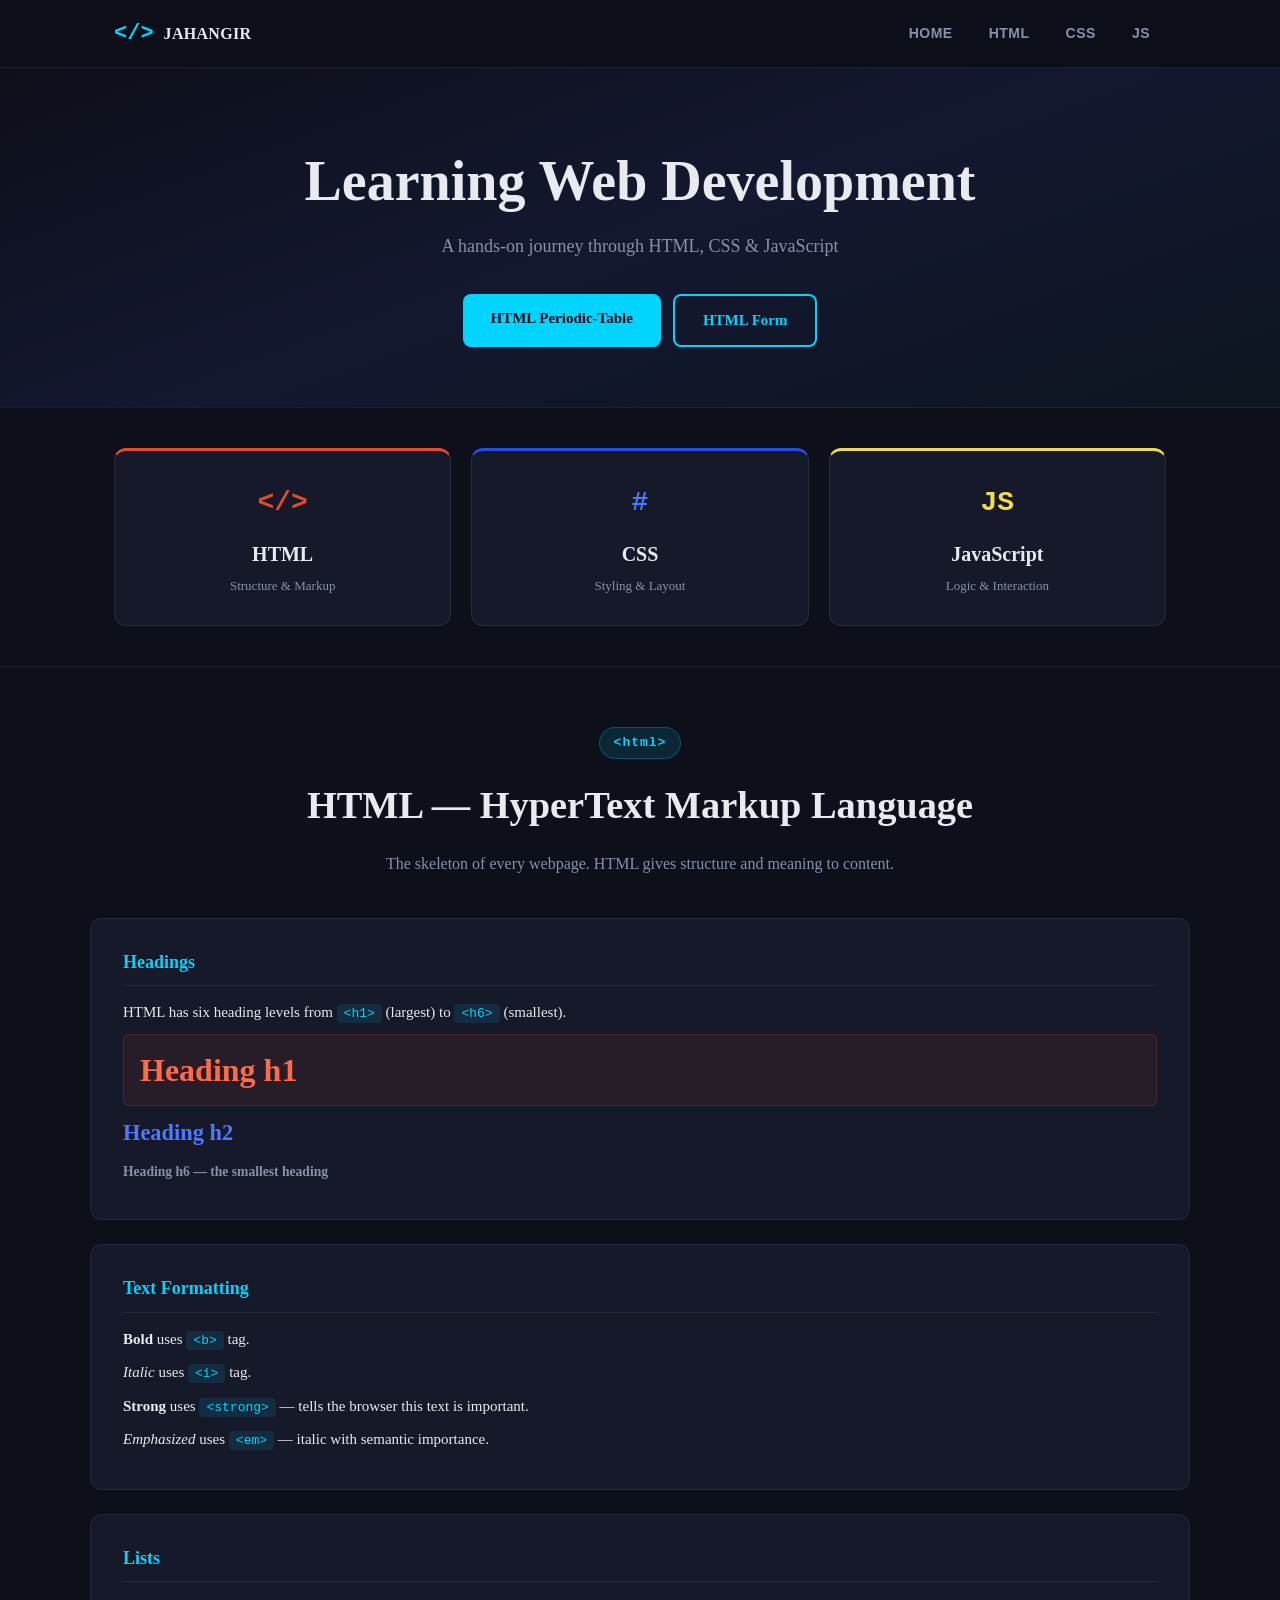
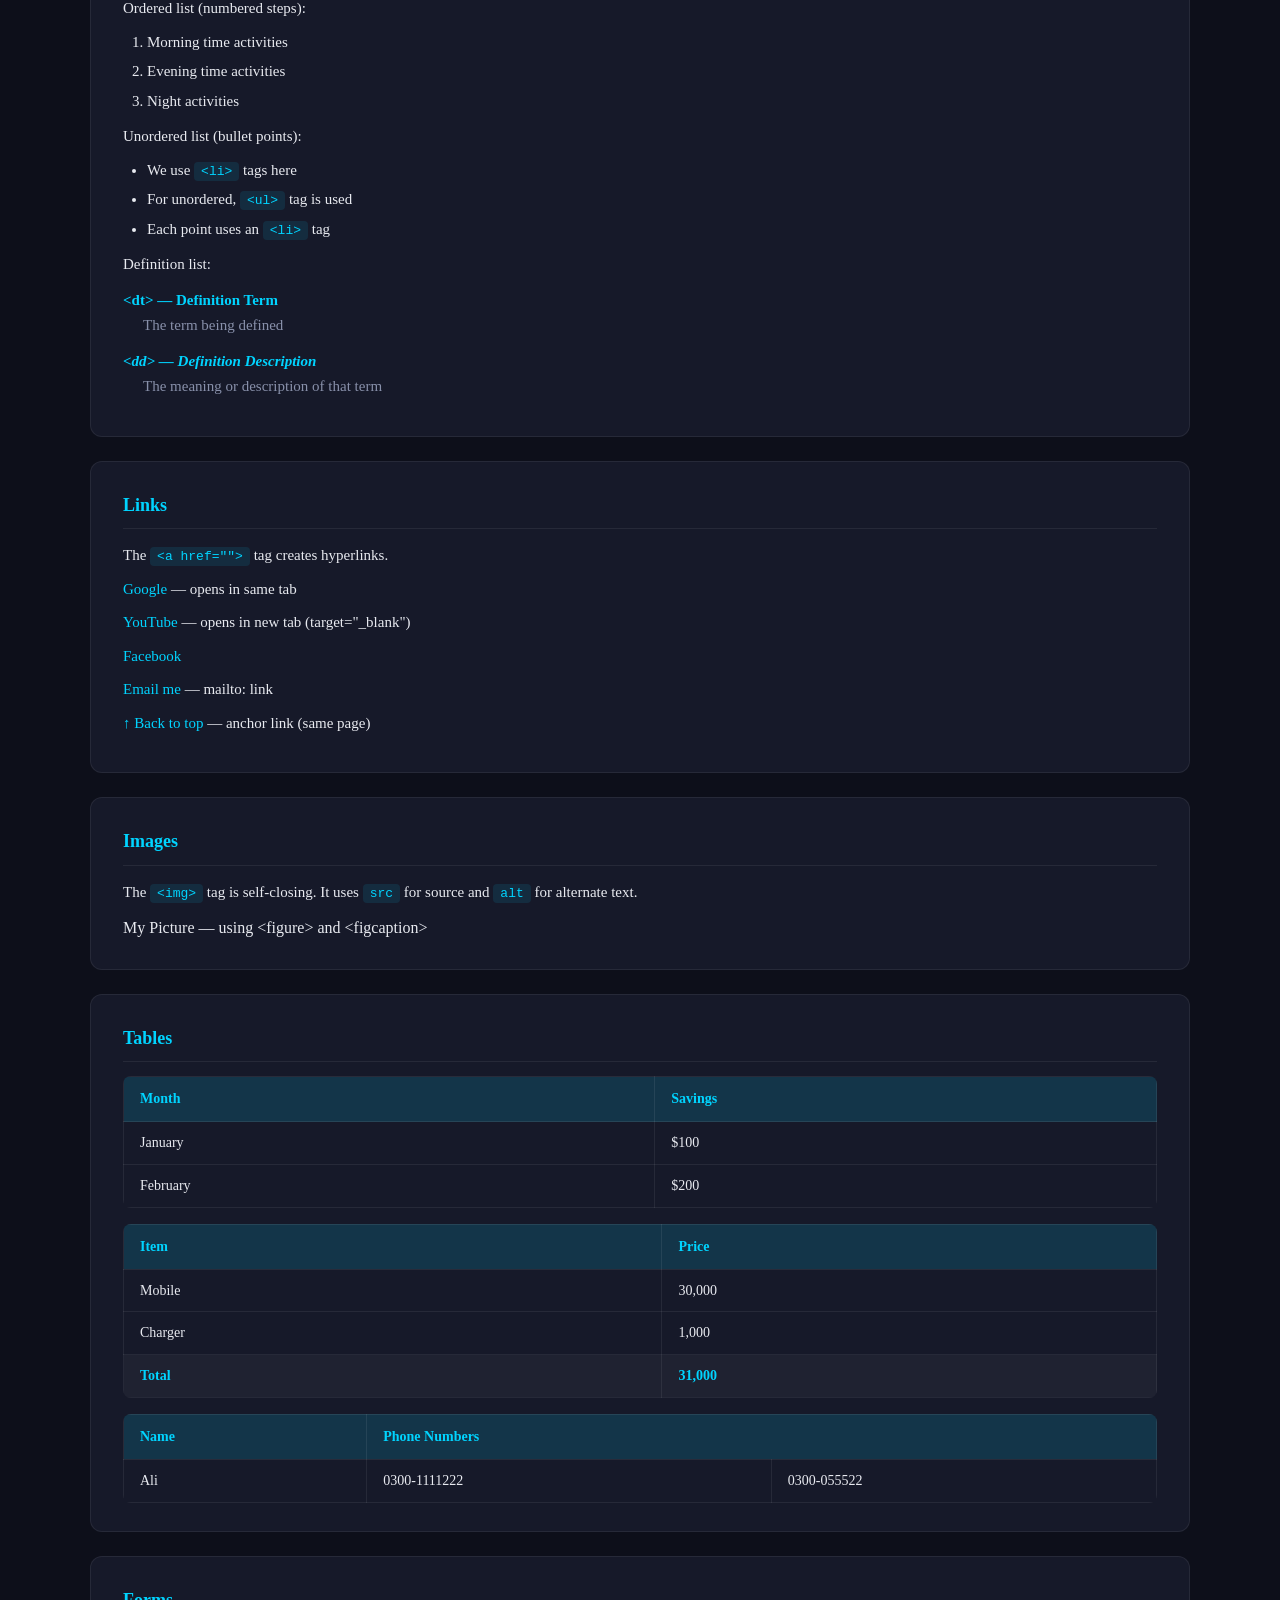
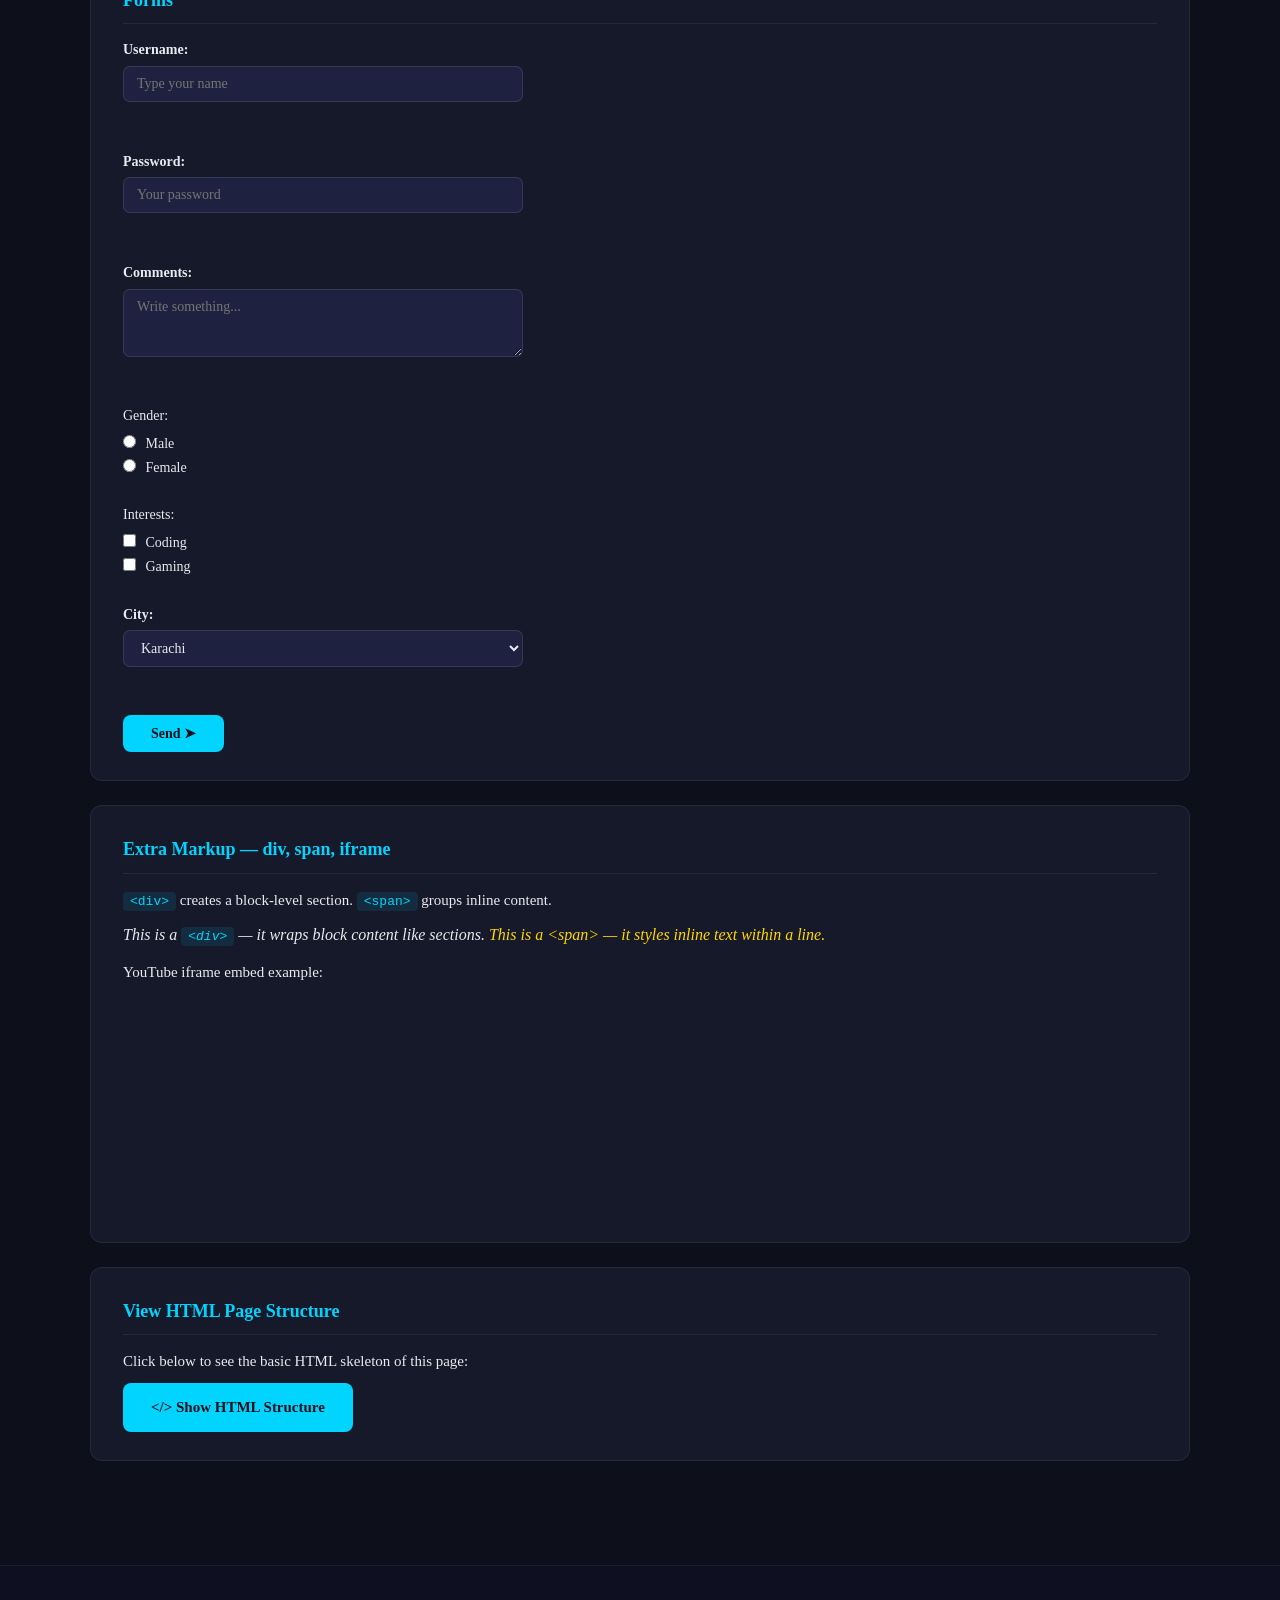
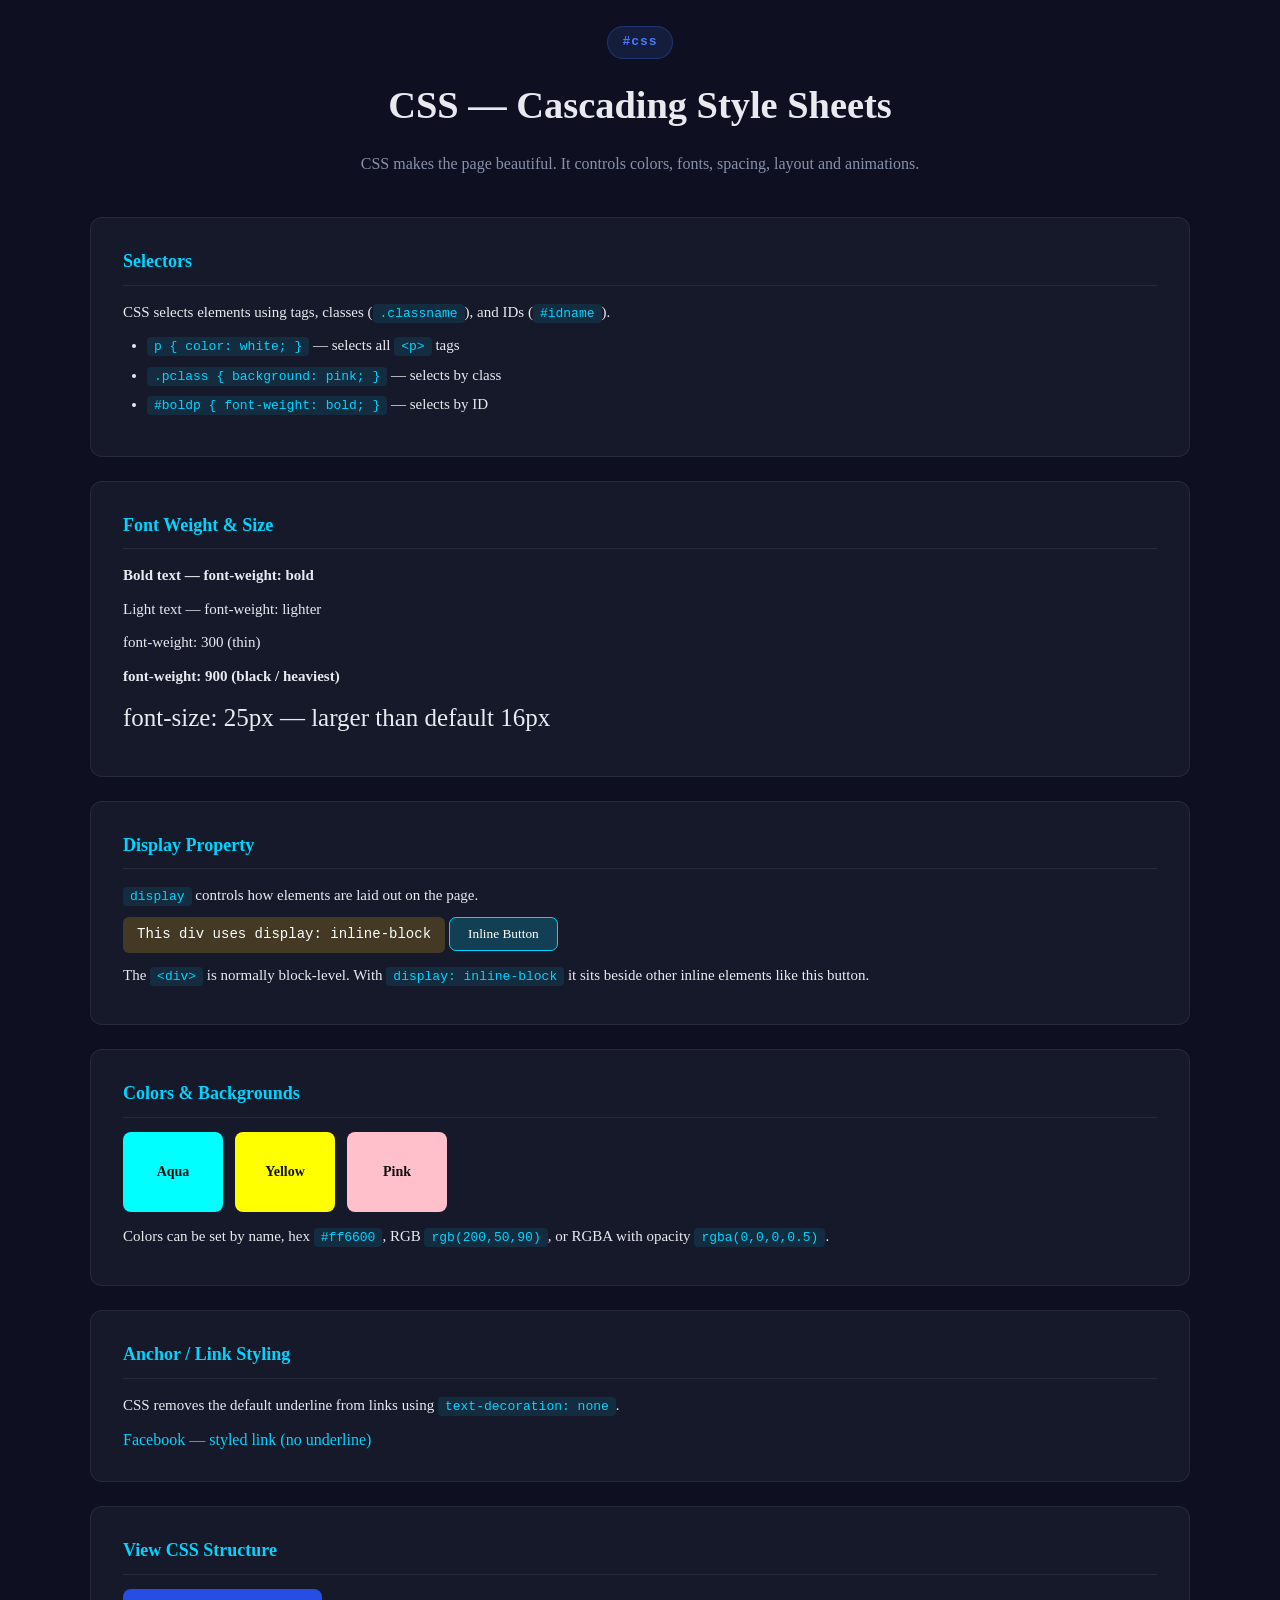
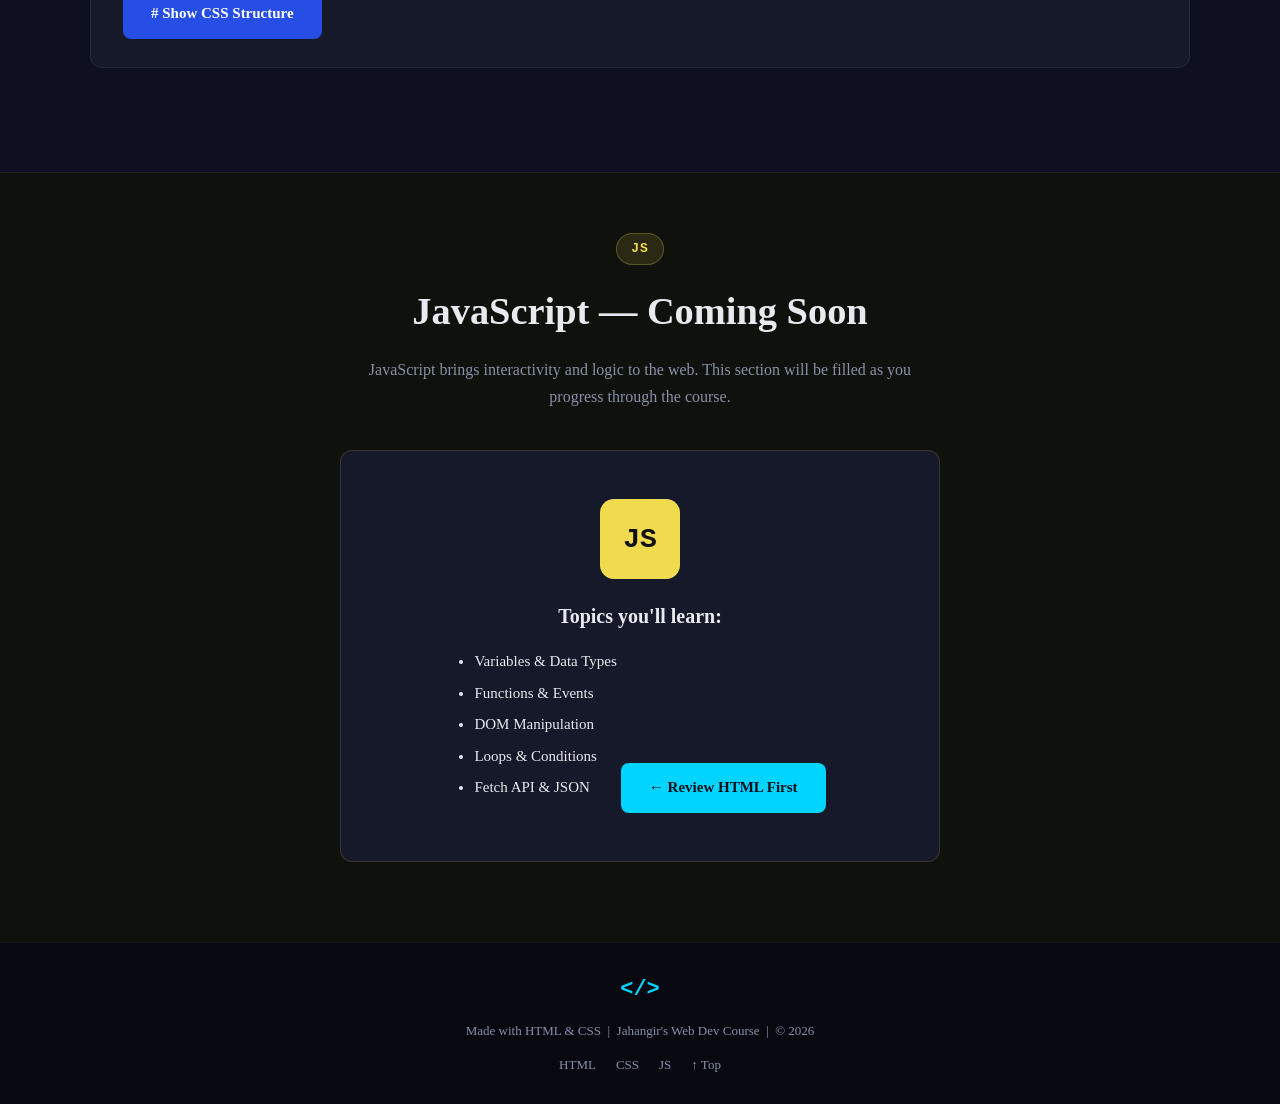
==== commit fbad77e2: "Update index.html" ====
--- a/index.html
+++ b/index.html
@@ -5,7 +5,7 @@
   <meta name="viewport" content="width=device-width, initial-scale=1.0">
   <meta name="description" content="My HTML Course — Learning Web Development">
   <meta name="author" content="Jahangir">
-  <title>My HTML Course</title>
+  <title>Web Dev</title>
   <link rel="stylesheet" href="Style.css">
 </head>
 <body>
--- a/Style.css
+++ b/Style.css
@@ -0,0 +1,727 @@
+/* ===========================
+   CSS VARIABLES & RESET
+=========================== */
+:root {
+    --bg:        #0d0f1a;
+    --surface:   #161929;
+    --surface2:  #1e2240;
+    --html-clr:  #e34c26;
+    --css-clr:   #264de4;
+    --js-clr:    #f0db4f;
+    --accent:    #00d4ff;
+    --text:      #e8eaf0;
+    --muted:     #8890aa;
+    --radius:    12px;
+    --nav-h:     68px;
+  }
+  
+  * { margin: 0; padding: 0; box-sizing: border-box; }
+  
+  html { scroll-behavior: smooth; }
+  
+  body {
+    font-family: 'Georgia', serif;
+    background-color: var(--bg);
+    color: var(--text);
+    line-height: 1.7;
+  }
+  
+  /* ===========================
+     NAVBAR
+  =========================== */
+  .navbar {
+    position: sticky;
+    top: 0;
+    z-index: 100;
+    background: rgba(13, 15, 26, 0.95);
+    backdrop-filter: blur(10px);
+    border-bottom: 1px solid rgba(255,255,255,0.08);
+    height: var(--nav-h);
+  }
+  
+  .nav-inner {
+    max-width: 1100px;
+    margin: 0 auto;
+    padding: 0 24px;
+    height: 100%;
+    display: flex;
+    align-items: center;
+    justify-content: space-between;
+    gap: 16px;
+  }
+  
+  .nav-brand {
+    display: flex;
+    align-items: center;
+    gap: 10px;
+    text-decoration: none;
+    flex-shrink: 0;
+  }
+  
+  .brand-icon {
+    font-size: 22px;
+    font-weight: 900;
+    color: var(--accent);
+    font-family: monospace;
+  }
+  
+  .brand-name {
+    font-size: 16px;
+    font-weight: 700;
+    color: var(--text);
+    letter-spacing: 0.3px;
+  }
+  
+  .nav-links {
+    display: flex;
+    align-items: center;
+    gap: 4px;
+    flex-wrap: wrap;
+  }
+  
+  .nav-link {
+    color: var(--muted);
+    text-decoration: none;
+    font-size: 14px;
+    font-weight: 600;
+    font-family: 'Georgia', sans-serif;
+    padding: 8px 16px;
+    border-radius: 8px;
+    letter-spacing: 0.5px;
+    transition: color 0.2s, background 0.2s;
+    text-transform: uppercase;
+  }
+  
+  .nav-link:hover {
+    color: var(--accent);
+    background: rgba(0, 212, 255, 0.08);
+    text-decoration: none;
+  }
+  
+  /* ===========================
+     HERO
+  =========================== */
+  .hero {
+    text-align: center;
+    padding: 80px 24px 60px;
+    background: linear-gradient(160deg, #0d0f1a 0%, #141830 50%, #0d1520 100%);
+    border-bottom: 1px solid rgba(255,255,255,0.05);
+  }
+  
+  .hero-title {
+    font-size: clamp(2rem, 5vw, 3.5rem);
+    font-weight: 800;
+    font-family: 'Georgia', serif;
+    color: var(--text);
+    text-align: center;
+    border: none;
+    background: none;
+    width: auto;
+    border-radius: 0;
+    padding: 0;
+    text-decoration: none;
+    margin-bottom: 16px;
+    line-height: 1.2;
+  }
+  
+  .hero-sub {
+    font-size: 18px;
+    color: var(--muted);
+    margin-bottom: 32px;
+    font-family: 'Georgia', serif;
+  }
+  
+  .hero-buttons {
+    display: flex;
+    gap: 12px;
+    justify-content: center;
+    flex-wrap: wrap;
+  }
+  
+  /* ===========================
+     BUTTONS
+  =========================== */
+  .btn {
+    display: inline-block;
+    padding: 12px 28px;
+    border-radius: 8px;
+    font-size: 15px;
+    font-weight: 700;
+    text-decoration: none;
+    transition: transform 0.15s, box-shadow 0.15s, opacity 0.15s;
+    cursor: pointer;
+    border: none;
+    font-family: 'Georgia', serif;
+  }
+  
+  .btn:hover {
+    transform: translateY(-2px);
+    box-shadow: 0 8px 24px rgba(0,0,0,0.3);
+    text-decoration: none;
+  }
+  
+  .btn-primary {
+    background: var(--accent);
+    color: #0d0f1a;
+  }
+  
+  .btn-outline {
+    background: transparent;
+    color: var(--accent);
+    border: 2px solid var(--accent);
+  }
+  
+  .btn-outline:hover {
+    background: rgba(0, 212, 255, 0.1);
+  }
+  
+  .btn-css {
+    background: var(--css-clr);
+    color: white;
+  }
+  
+  /* ===========================
+     SECTION CARDS (3 topics)
+  =========================== */
+  .section-cards {
+    display: flex;
+    gap: 20px;
+    padding: 40px 24px;
+    max-width: 1100px;
+    margin: 0 auto;
+    flex-wrap: wrap;
+  }
+  
+  .card {
+    flex: 1;
+    min-width: 200px;
+    background: var(--surface);
+    border-radius: var(--radius);
+    padding: 28px 24px;
+    text-decoration: none;
+    text-align: center;
+    border: 1px solid rgba(255,255,255,0.08);
+    transition: transform 0.2s, box-shadow 0.2s, border-color 0.2s;
+  }
+  
+  .card:hover {
+    transform: translateY(-4px);
+    text-decoration: none;
+  }
+  
+  .card-icon {
+    display: block;
+    font-size: 28px;
+    font-weight: 900;
+    font-family: monospace;
+    margin-bottom: 10px;
+  }
+  
+  .card h3 {
+    font-size: 20px;
+    font-weight: 700;
+    margin-bottom: 4px;
+    color: var(--text);
+  }
+  
+  .card p {
+    font-size: 13px;
+    color: var(--muted);
+    font-family: 'Georgia', serif;
+  }
+  
+  .card-html {
+    border-top: 3px solid var(--html-clr);
+  }
+  .card-html .card-icon { color: var(--html-clr); }
+  .card-html:hover { border-color: var(--html-clr); box-shadow: 0 8px 32px rgba(227,76,38,0.2); }
+  
+  .card-css {
+    border-top: 3px solid var(--css-clr);
+  }
+  .card-css .card-icon { color: #4a7aff; }
+  .card-css:hover { border-color: var(--css-clr); box-shadow: 0 8px 32px rgba(38,77,228,0.2); }
+  
+  .card-js {
+    border-top: 3px solid var(--js-clr);
+  }
+  .card-js .card-icon { color: var(--js-clr); }
+  .card-js:hover { border-color: var(--js-clr); box-shadow: 0 8px 32px rgba(240,219,79,0.2); }
+  
+  /* ===========================
+     TOPIC SECTIONS
+  =========================== */
+  .topic-section {
+    padding: 60px 24px 80px;
+    border-top: 1px solid rgba(255,255,255,0.06);
+  }
+  
+  .css-bg { background: #0e1022; }
+  .js-bg  { background: #0f110d; }
+  
+  .section-header {
+    max-width: 1100px;
+    margin: 0 auto 40px;
+    text-align: center;
+  }
+  
+  .section-tag {
+    display: inline-block;
+    background: rgba(0,212,255,0.12);
+    color: var(--accent);
+    font-family: monospace;
+    font-size: 13px;
+    font-weight: 700;
+    padding: 4px 14px;
+    border-radius: 20px;
+    letter-spacing: 1px;
+    margin-bottom: 14px;
+    border: 1px solid rgba(0,212,255,0.25);
+  }
+  
+  #css-section .section-tag {
+    background: rgba(74,122,255,0.12);
+    color: #4a7aff;
+    border-color: rgba(74,122,255,0.25);
+  }
+  
+  #js-section .section-tag {
+    background: rgba(240,219,79,0.12);
+    color: var(--js-clr);
+    border-color: rgba(240,219,79,0.25);
+  }
+  
+  .section-title {
+    font-size: clamp(1.6rem, 4vw, 2.4rem);
+    font-weight: 800;
+    font-family: 'Georgia', serif;
+    color: var(--text);
+    margin-bottom: 12px;
+    /* override global h2 */
+    text-align: center;
+    border: none;
+    background: none;
+    border-radius: 0;
+    padding: 0;
+    width: auto;
+    text-decoration: none;
+  }
+  
+  .section-desc {
+    font-size: 16px;
+    color: var(--muted);
+    font-family: 'Georgia', serif;
+    max-width: 600px;
+    margin: 0 auto;
+  }
+  
+  /* ===========================
+     CONTENT BOXES
+  =========================== */
+  .content-box {
+    max-width: 1100px;
+    margin: 0 auto 24px;
+    background: var(--surface);
+    border-radius: var(--radius);
+    padding: 28px 32px;
+    border: 1px solid rgba(255,255,255,0.07);
+  }
+  
+  .content-box h3 {
+    font-size: 18px;
+    font-weight: 700;
+    color: var(--accent);
+    margin-bottom: 14px;
+    font-family: 'Georgia', serif;
+    border-bottom: 1px solid rgba(255,255,255,0.07);
+    padding-bottom: 8px;
+  }
+  
+  .content-box p  { color: var(--text); font-size: 15px; margin-bottom: 8px; font-family: 'Georgia', serif; }
+  .content-box ol,
+  .content-box ul { color: var(--text); padding-left: 24px; font-size: 15px; margin-bottom: 10px; font-family: 'Georgia', serif; }
+  .content-box li { margin-bottom: 4px; }
+  
+  code {
+    background: rgba(0,212,255,0.1);
+    color: var(--accent);
+    font-family: monospace;
+    font-size: 13px;
+    padding: 2px 7px;
+    border-radius: 4px;
+  }
+  
+  /* HEADINGS inside content boxes (override global) */
+  .content-box h1 {
+    font-size: 2rem;
+    color: #ff6b4a;
+    font-family: 'Georgia', serif;
+    background: rgba(227,76,38,0.08);
+    border: 1px solid rgba(227,76,38,0.2);
+    border-radius: 6px;
+    padding: 8px 16px;
+    margin: 8px 0;
+    text-align: left;
+    width: auto;
+    text-decoration: none;
+  }
+  
+  .content-box h2 {
+    color: #4a7aff;
+    font-size: 1.4rem;
+    margin: 8px 0;
+    text-align: left;
+  }
+  
+  .content-box h6 { color: var(--muted); margin: 8px 0; font-size: 0.85rem; }
+  
+  /* ===========================
+     DEFINITION LIST
+  =========================== */
+  dl { margin-bottom: 8px; }
+  dt { font-weight: 700; color: var(--accent); margin-top: 10px; font-size: 15px; font-family: 'Georgia', serif; }
+  dd { padding-left: 20px; color: var(--muted); font-size: 15px; font-family: 'Georgia', serif; }
+  
+  /* ===========================
+     TABLES
+  =========================== */
+  .styled-table {
+    width: 100%;
+    border-collapse: collapse;
+    font-size: 14px;
+    font-family: 'Georgia', serif;
+    border-radius: 8px;
+    overflow: hidden;
+  }
+  
+  .styled-table th {
+    background: rgba(0,212,255,0.15);
+    color: var(--accent);
+    padding: 10px 16px;
+    text-align: left;
+    font-weight: 700;
+    border: 1px solid rgba(255,255,255,0.08);
+  }
+  
+  .styled-table td {
+    padding: 9px 16px;
+    border: 1px solid rgba(255,255,255,0.07);
+    color: var(--text);
+  }
+  
+  .styled-table tfoot td {
+    background: rgba(255,255,255,0.04);
+    font-weight: 700;
+    color: var(--accent);
+  }
+  
+  .styled-table tr:hover td { background: rgba(255,255,255,0.03); }
+  
+  /* ===========================
+     FORM
+  =========================== */
+  .demo-form {
+    font-family: 'Georgia', serif;
+    font-size: 14px;
+    color: var(--text);
+  }
+  
+  .demo-form label   { color: var(--text); font-weight: 600; }
+  .demo-form p       { color: var(--text); font-size: 14px; margin-bottom: 4px; }
+  
+  .demo-form input[type="text"],
+  .demo-form input[type="password"],
+  .demo-form textarea,
+  .demo-form select {
+    display: block;
+    width: 100%;
+    max-width: 400px;
+    padding: 9px 13px;
+    background: var(--surface2);
+    border: 1px solid rgba(255,255,255,0.1);
+    border-radius: 7px;
+    color: var(--text);
+    font-size: 14px;
+    font-family: 'Georgia', serif;
+    margin-top: 4px;
+    outline: none;
+    transition: border-color 0.2s;
+  }
+  
+  .demo-form input[type="text"]:focus,
+  .demo-form input[type="password"]:focus,
+  .demo-form textarea:focus,
+  .demo-form select:focus {
+    border-color: var(--accent);
+  }
+  
+  .demo-form input[type="radio"],
+  .demo-form input[type="checkbox"] { accent-color: var(--accent); margin-right: 6px; }
+  
+  .demo-form input[type="submit"] {
+    display: inline-block;
+    padding: 10px 28px;
+    background: var(--accent);
+    color: #0d0f1a;
+    border: none;
+    border-radius: 8px;
+    font-weight: 700;
+    cursor: pointer;
+    font-size: 14px;
+    font-family: 'Georgia', serif;
+    transition: opacity 0.2s, transform 0.15s;
+    max-width: none;
+    width: auto;
+  }
+  
+  .demo-form input[type="submit"]:hover {
+    opacity: 0.85;
+    transform: translateY(-1px);
+  }
+  
+  /* ===========================
+     CODE / STRUCTURE BLOCK
+  =========================== */
+  .structure-toggle summary {
+    list-style: none;
+    outline: none;
+  }
+  
+  .structure-toggle summary::-webkit-details-marker { display: none; }
+  
+  .code-block {
+    background: #0a0c16;
+    border: 1px solid rgba(0,212,255,0.15);
+    border-radius: 8px;
+    padding: 20px 24px;
+    font-family: monospace;
+    font-size: 13px;
+    color: #a8d8ea;
+    overflow-x: auto;
+    white-space: pre;
+    margin-top: 14px;
+    line-height: 1.7;
+  }
+  
+  /* ===========================
+     CSS DEMO ELEMENTS
+  =========================== */
+  #boldp    { font-weight: bold; }
+  #lightnessp { font-weight: lighter; }
+  #fontrange  { font-weight: 300; }
+  #boldmax    { font-weight: 900; }
+  #sizep      { font-size: 25px; }
+  
+  #display {
+    background: rgba(200,150,20,0.25);
+    color: white;
+    display: inline-block;
+    padding: 6px 14px;
+    border-radius: 6px;
+    font-family: monospace;
+    font-size: 14px;
+  }
+  
+  .color-demo-row {
+    display: flex;
+    gap: 12px;
+    flex-wrap: wrap;
+  }
+  
+  #d1, #d2, #d3 {
+    height: 80px;
+    width: 100px;
+    border-radius: 8px;
+    display: flex;
+    align-items: center;
+    justify-content: center;
+    font-weight: 700;
+    font-size: 14px;
+    color: #111;
+  }
+  
+  #d1 { background-color: aqua; }
+  #d2 { background-color: yellow; }
+  #d3 { background-color: pink; }
+  
+  /* ===========================
+     JS SECTION
+  =========================== */
+  .js-coming-soon {
+    max-width: 600px;
+    margin: 0 auto;
+    text-align: center;
+    background: var(--surface);
+    border-radius: var(--radius);
+    padding: 48px 32px;
+    border: 1px solid rgba(240,219,79,0.15);
+  }
+  
+  .js-icon {
+    width: 80px;
+    height: 80px;
+    background: var(--js-clr);
+    color: #111;
+    border-radius: 14px;
+    font-size: 28px;
+    font-weight: 900;
+    font-family: monospace;
+    display: flex;
+    align-items: center;
+    justify-content: center;
+    margin: 0 auto 20px;
+  }
+  
+  .js-coming-soon h3 {
+    color: var(--text);
+    font-size: 20px;
+    margin-bottom: 16px;
+    font-family: 'Georgia', serif;
+  }
+  
+  .js-topics {
+    text-align: left;
+    display: inline-block;
+    color: var(--text);
+    padding-left: 20px;
+    font-size: 15px;
+    font-family: 'Georgia', serif;
+  }
+  
+  .js-topics li { margin-bottom: 6px; }
+  
+  /* ===========================
+     FOOTER
+  =========================== */
+  #footer {
+    background: #070810;
+    border-top: 1px solid rgba(255,255,255,0.07);
+    padding: 28px 24px;
+    text-align: center;
+  }
+  
+  .footer-inner {
+    max-width: 1100px;
+    margin: 0 auto;
+    display: flex;
+    flex-direction: column;
+    align-items: center;
+    gap: 12px;
+  }
+  
+  .footer-inner p {
+    color: var(--muted);
+    font-size: 13px;
+    font-family: 'Georgia', serif;
+  }
+  
+  .footer-links {
+    display: flex;
+    gap: 20px;
+    flex-wrap: wrap;
+    justify-content: center;
+  }
+  
+  .footer-links a {
+    color: var(--muted);
+    text-decoration: none;
+    font-size: 13px;
+    font-family: 'Georgia', serif;
+    transition: color 0.2s;
+  }
+  
+  .footer-links a:hover { color: var(--accent); }
+  
+  /* ===========================
+     GLOBAL H1, H2 OVERRIDES
+     (for elements OUTSIDE content-box)
+  =========================== */
+  h1 {
+    color: white;
+    text-align: center;
+    font-family: 'Georgia', serif;
+    border: 2px solid rgba(0,212,255,0.3);
+    background: rgba(0,212,255,0.05);
+    width: 100%;
+    border-radius: 8px;
+    padding: 10px 0;
+  }
+  
+  h2 { color: lightblue; }
+  h3 { color: lightgreen; }
+  p  { font-size: 16px; color: var(--text); font-family: 'Georgia', serif; }
+  
+  a  { color: var(--accent); text-decoration: none; transition: color 0.2s; }
+  a:hover { color: white; }
+  
+  button {
+    color: white;
+    background: rgba(0,212,255,0.2);
+    border: 1px solid var(--accent);
+    padding: 8px 18px;
+    border-radius: 7px;
+    cursor: pointer;
+    font-family: 'Georgia', serif;
+    transition: background 0.2s;
+  }
+  
+  button:hover { background: rgba(0,212,255,0.35); }
+  
+  /* ===========================
+     RESPONSIVE — TABLET
+  =========================== */
+  @media (max-width: 900px) {
+    .section-cards { gap: 14px; }
+    .content-box   { padding: 22px 20px; }
+  }
+  
+  /* ===========================
+     RESPONSIVE — MOBILE
+  =========================== */
+  @media (max-width: 640px) {
+    .nav-inner {
+      flex-wrap: wrap;
+      height: auto;
+      padding: 12px 16px;
+      gap: 10px;
+    }
+  
+    .navbar { height: auto; }
+  
+    .brand-name { font-size: 14px; }
+  
+    .nav-links {
+      gap: 2px;
+      width: 100%;
+      justify-content: center;
+    }
+  
+    .nav-link { padding: 6px 10px; font-size: 12px; }
+  
+    .hero         { padding: 50px 16px 40px; }
+    .hero-title   { font-size: 1.8rem; }
+    .hero-sub     { font-size: 15px; }
+  
+    .section-cards {
+      flex-direction: column;
+      padding: 24px 16px;
+    }
+  
+    .card { min-width: unset; }
+  
+    .topic-section { padding: 40px 16px 60px; }
+  
+    .content-box { padding: 18px 16px; }
+  
+    .color-demo-row { gap: 8px; }
+    #d1, #d2, #d3  { width: 80px; height: 70px; }
+  
+    .styled-table { font-size: 12px; }
+    .styled-table th,
+    .styled-table td { padding: 7px 10px; }
+  
+    .demo-form input[type="text"],
+    .demo-form input[type="password"],
+    .demo-form textarea,
+    .demo-form select { max-width: 100%; }
+  }
